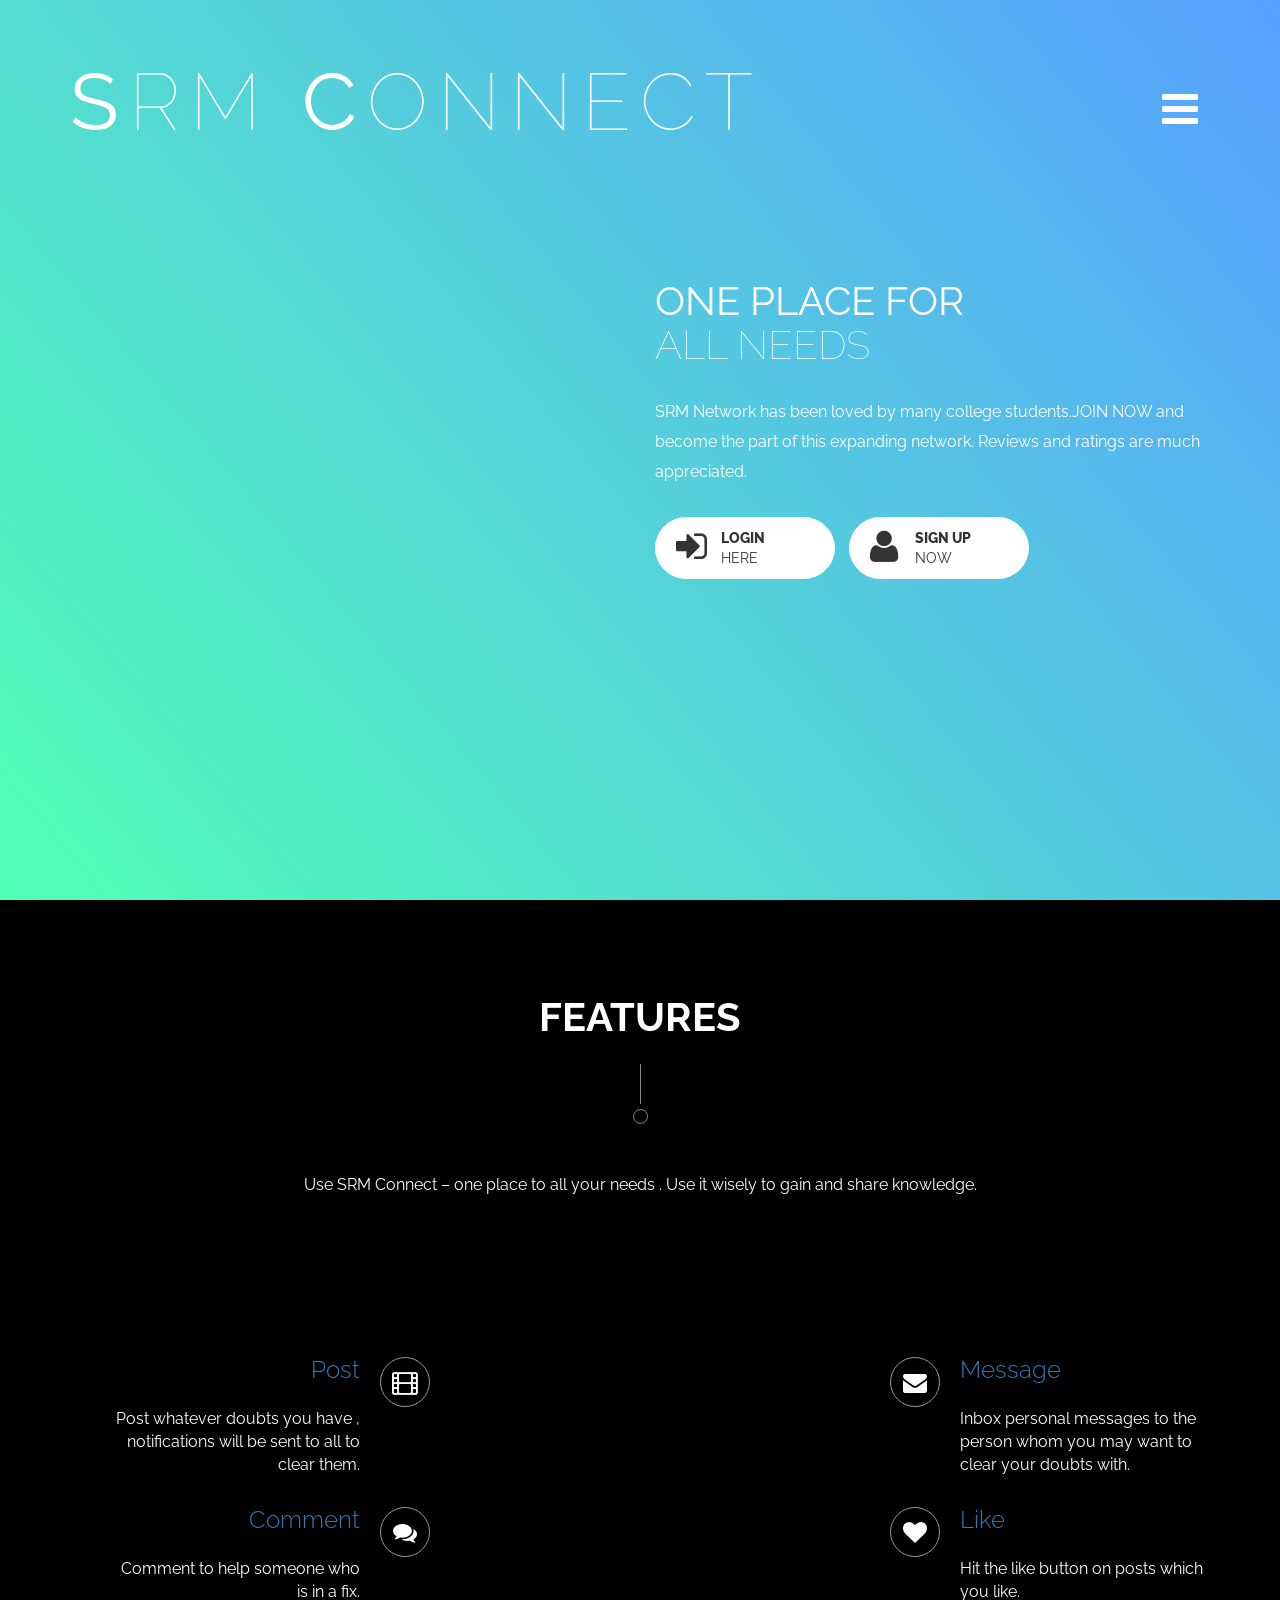
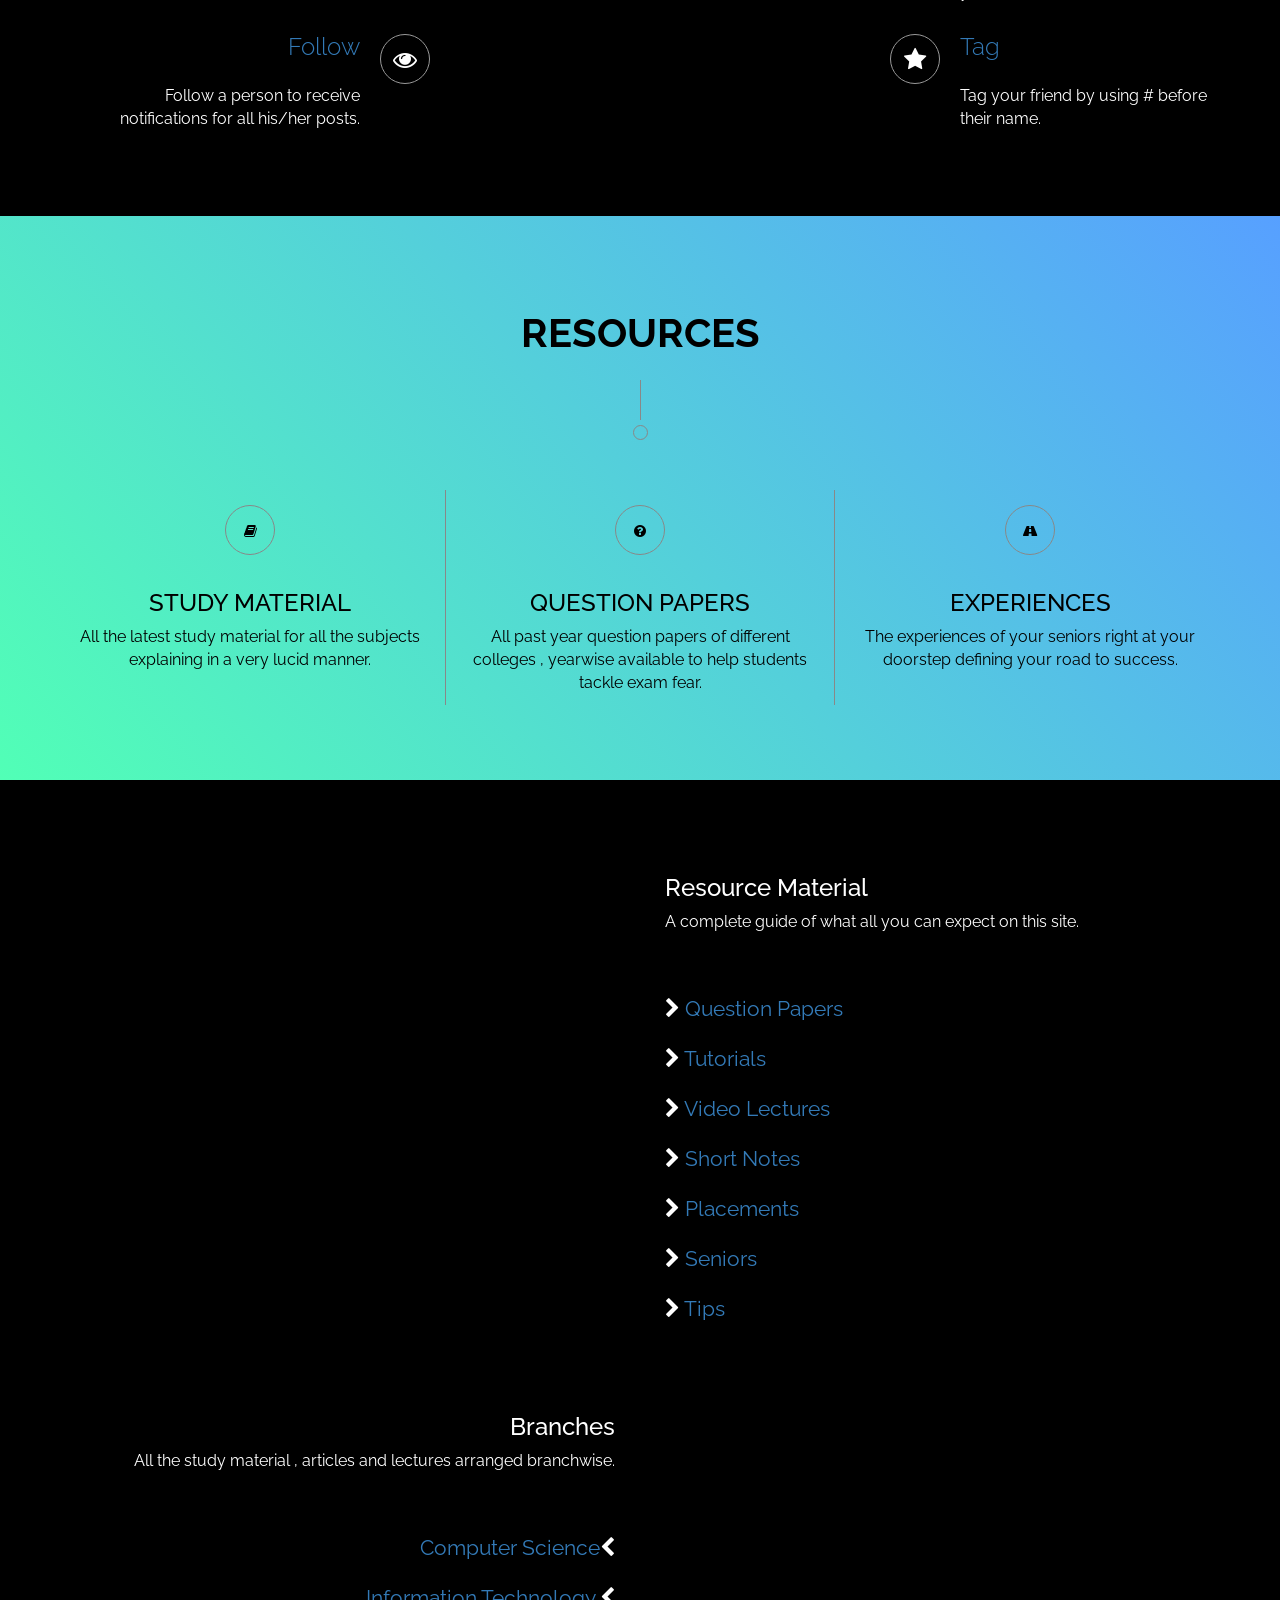
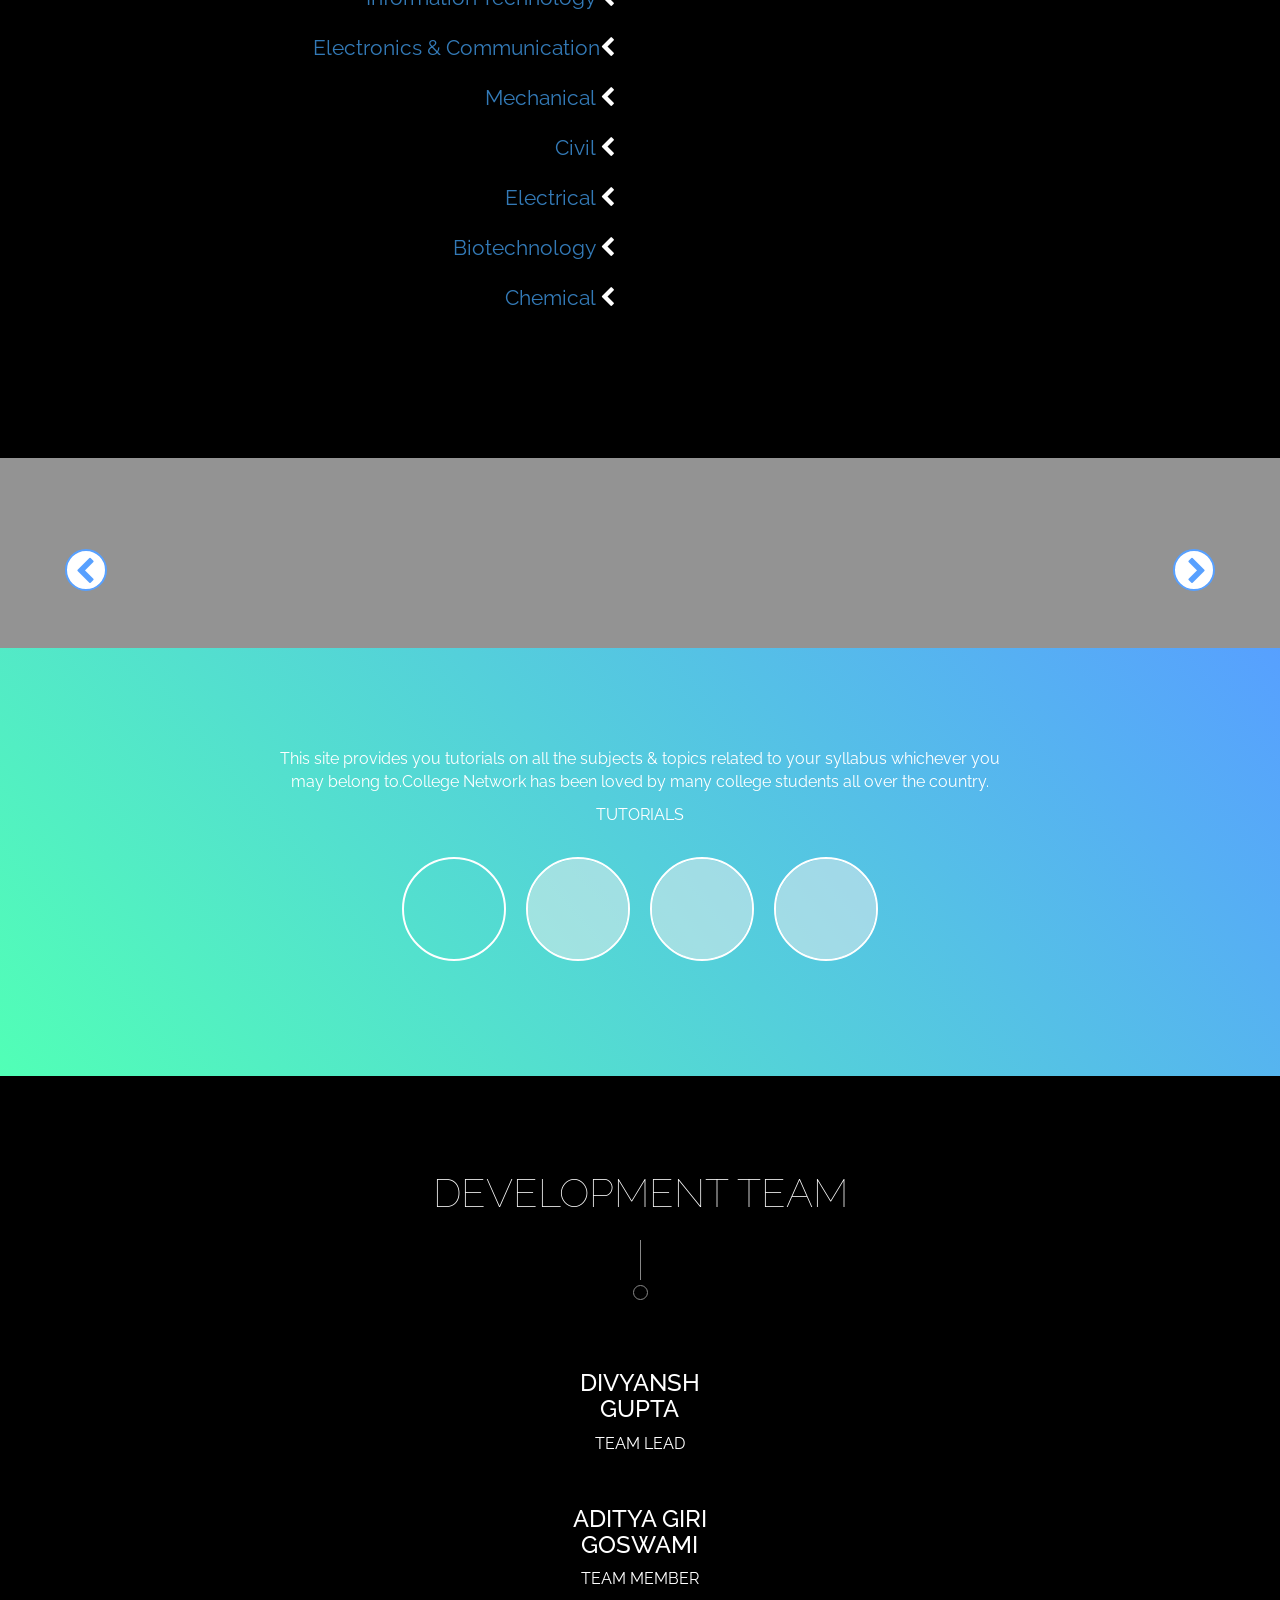
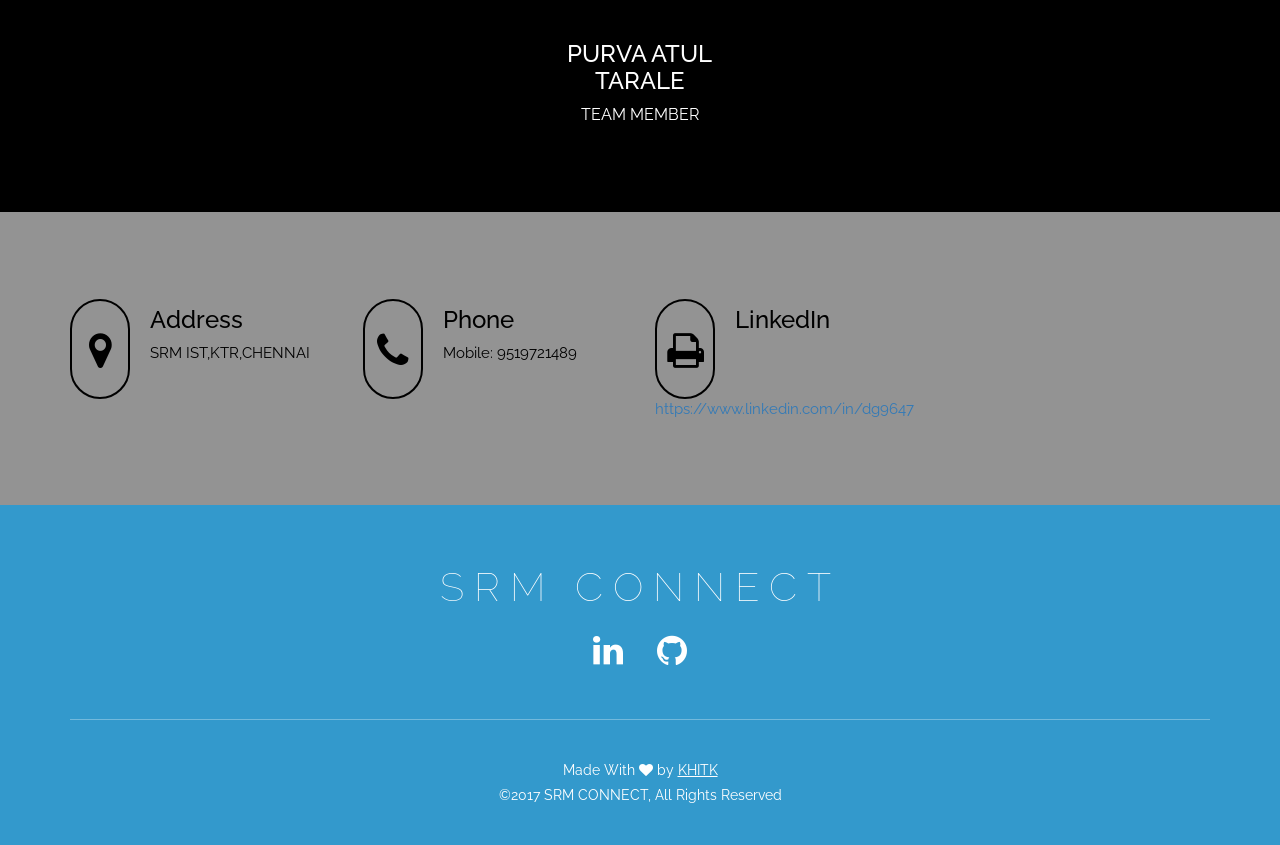
==== index.html @ c4960e52 "Update index.html" ====
<!DOCTYPE html>
<html lang="en">
<head>

    <meta charset="utf-8">
    <meta http-equiv="X-UA-Compatible" content="IE=edge">
    <meta name="viewport" content="width=device-width, initial-scale=1">

    <title>SRM CONNECT</title>

    
    <link rel="stylesheet" href="assets/home/css/bootstrap.min.css">
    <link rel="stylesheet" href="assets/home/css/font-awesome.min.css">
    <link rel="stylesheet" href="assets/home/css/owl.carousel.css">
    <link rel="stylesheet" href="assets/home/css/owl.theme.css">
    <link rel="stylesheet" href="assets/home/css/nivo-lightbox/nivo-lightbox.css">
    <link rel="stylesheet" href="assets/home/css/nivo-lightbox/nivo-lightbox-theme.css">
    <link rel="stylesheet" href="assets/home/css/animate.css">
    <link rel="stylesheet" href="assets/home/css/style.css">


    <script src="assets/home/js/modernizr.custom.js"></script>

</head>

<body>

    <a href="#header" id="back-to-top" class="top"><i class="fa fa-chevron-up"></i></a>
    <!-- HHHHHHHHHHHHHHHHHH        Preloader          HHHHHHHHHHHHHHHH -->
    <!-- <div id="preloader"></div> -->
    <!-- HHHHHHHHHHHHHHHHHH        Header          HHHHHHHHHHHHHHHH -->
    <section id="header" class="header">
        <div class="top-bar">
            <div class="container">
                <div class="navigation" id="navigation-scroll">
                        <div class="row">
                            <div class="col-md-11 col-xs-10">
                                <a href="index.html"><span id="logo"><strong class="strong">S</strong>RM <strong class="strong">C</strong>ONNECT</span></a>
                            </div>
                            <div class="col-md-1 col-xs-2">
                                <p class="nav-button">
                                    <button id="trigger-overlay" type="button">
                                    <i class="fa fa-bars"></i>
                                    </button>
                                </p>
                            </div>
                        </div><!-- /.row -->
                    </div><!-- /.navigation -->
                </div><!--/.container-->
            </div><!--/.top-bar-->

        <div class="container">
            <div class="starting">
                <div class="row">
                    <div class="col-md-6">
                        
                    </div>
                    <div class="col-md-6">
                        <div class="banner-text">
                             <h2 class="animation-box wow bounceIn animated"><strong class="strong">One Place for</strong><br>
                            all needs</h2>
                            <p>
                                 SRM Network has been loved by many college students.JOIN NOW and become the part of this expanding network. Reviews and ratings are much appreciated.
                            </p>
                            <a href="login.html" class="btn btn-download wow animated fadeInLeft">
                            <i class="fa fa-sign-in pull-left"></i>
                            <strong>LOGIN</strong>
                            <br/>HERE </a>
                            <a href="create-account.html" class="btn btn-download wow animated fadeInRight">
                            <i class="fa fa-user pull-left"></i>
                            <strong>SIGN UP</strong>
                            <br/>NOW </a>   
                        </div> <!-- /.banner-text -->
                    </div>
                </div>
            </div>
            <!-- /.starting -->
        </div>
        <!-- /.container -->
    </section>
    <!-- /#header -->

    <!-- HHHHHHHHHHHHHHHHHH        Video          HHHHHHHHHHHHHHHH -->
    <div id="video" class="wrapper">
        <div class="container">
            <h2 class="animation-box wow bounceIn animated">FEATURES</h2>
            <div class="virticle-line"></div>
            <div class="circle"></div>
            <p>
                Use SRM Connect – one place to all your needs . Use it wisely to gain and share knowledge.
            </p>
        </div> <!-- /.container -->
    </div> <!-- /#video -->

    <!-- HHHHHHHHHHHHHHHHHH        Bigfeature         HHHHHHHHHHHHHHHH -->
    <section id="bigfeatures" class="img-block-3col wrapper">

        <div class="container">

            <div class="row">
                <div class="col-sm-4">
                    <ul class="item-list-right item-list-big">
                        <li class="wow fadeInLeft animated"> <i class="fa fa-film"></i> 
                            <h3><a href="login.html">Post</a></h3>
                            <p>Post whatever doubts you have , notifications will be sent to all to clear them.</p>
                        </li>
                        <li class="wow fadeInLeft animated"> <i class="fa fa-comments"></i> 
                            <h3><a href="login.html">Comment</a></h3>
                            <p>Comment to help someone who is in a fix.</p>
                        </li>
                        <li class="wow fadeInLeft animated"> <i class="fa fa-eye"></i> 
                            <h3><a href="login.html">Follow</a></h3>
                            <p>Follow a person to receive notifications for all his/her posts.</p>
                        </li>
                    </ul>
                </div>
                <div class="col-sm-4 col-sm-push-4">
                    <ul class="item-list-left item-list-big">
                        <li class="wow fadeInRight animated"> <i class="fa fa-envelope"></i>
                            <h3><a href="login.html">Message</a></h3>
                            <p>Inbox personal messages to the person whom you may want to clear your doubts with.</p>
                        </li>
                        <li class="wow fadeInRight animated"> <i class="fa fa-heart"></i>
                            <h3><a href="login.html">Like</a></h3>
                            <p>Hit the like button on posts which you like. </p>
                        </li>
                        <li class="wow fadeInRight animated"> <i class="fa fa-star"></i>
                            <h3><a href="login.html">Tag</a></h3>
                            <p>Tag your friend by using # before their name.</p>
                        </li>
                    </ul>
                </div>
                <div class="col-sm-4 col-sm-pull-4 text-center">
                    <div class="animation-box wow bounceIn animated">
                        
                    </div>
                </div>
            </div>
        </div> <!-- /.container -->
    </section> <!-- /#bigfeatures -->

    <!-- HHHHHHHHHHHHHHHHHH        Resources        HHHHHHHHHHHHHHHH -->
    <div id="speciality" class="wrapper">
        <div class="container">
            <h2 class="animation-box wow bounceIn animated">RESOURCES</h2>
            <div class="virticle-line"></div>
            <div class="circle"></div>
            <div class="row">
                <div class="col-sm-4 wow animated fadeInLeft">
                    <div class="special-icon">
                        <i class="fa fa-book"></i>
                    </div>
                    <h3>Study Material</h3>
                    <p>
						All the latest study material for all the subjects explaining in a very lucid manner.
                    </p>
                </div>
                <div class="col-sm-4 animation-box wow bounceIn animated">
                    <div class="special-icon">
                        <i class="fa fa-question-circle"></i>
                    </div>
                    <h3>Question Papers</h3>
                    <p>
                        All past year question papers of different colleges , yearwise available to help students tackle exam fear.
                    </p>
                </div>
                <div class="col-sm-4 wow animated fadeInRight">
                    <div class="special-icon">
                        <i class="fa fa-road"></i>
                    </div>
                    <h3>Experiences</h3>
                    <p>
                        The experiences of your seniors right at your doorstep defining your road to success.
                    </p>
                </div>
            </div> <!-- /.row -->
        </div> <!-- /.container -->
    </div> <!-- /#speciality -->


    <!-- HHHHHHHHHHHHHHHHHH        Features         HHHHHHHHHHHHHHHH -->
    <section id="features" class="wrapper features">
        <div class="container">
            <div class="row">
                <div class="col-md-6 col-sm-6 wow animated fadeInLeft">
                </div>
                <div class="col-md-6 col-sm-6 wow animated fadeInRight">
                    <div class="features-list">
                        <h3>Resource Material</h3>
                        <p>
                            A complete guide of what all you can expect on this site.
                        </p>
                        <ul class="right">
                            <li class="li"><i class="fa fa-chevron-right"></i><a href="/cms/" > Question Papers</a></li>
                            <li class="li"><i class="fa fa-chevron-right"></i> <a href="/cms/"> Tutorials </a></li>
                            <li class="li"><i class="fa fa-chevron-right"></i> <a href="/cms/"> Video Lectures</a></li>
                            <li class="li"><i class="fa fa-chevron-right"></i><a href="/cms/" > Short Notes</a></li>
                            <li class="li"><i class="fa fa-chevron-right"></i><a href="/cms/" > Placements</a></li>
                            <li class="li"><i class="fa fa-chevron-right"></i><a href="/cms/" > Seniors</a></li>
                            <li class="li"><i class="fa fa-chevron-right"></i><a href="/cms/" > Tips</a></li>
                        </ul>
                    </div> <!-- .features-list -->
                </div>
            </div> <!-- /.row -->
            <div class="row">
                <div class="col-md-6 col-sm-6 wow animated fadeInLeft">
                    <div class="features-list-left">
                        <h3>Branches</h3>
                        <p>
                           All the study material , articles and lectures arranged branchwise.
                        </p>
                        <ul class="left">
                            <li class="li"><a href="/cms/branches.html">Computer Science</a><i class="fa fa-chevron-left"></i></li>
							<li class="li"><a href="/cms/branches.html">Information Technology </a><i class="fa fa-chevron-left"></i></li>
                            <li class="li"><a href="/cms/branches.html">Electronics & Communication</a><i class="fa fa-chevron-left"></i></li>
                            <li class="li"><a href="/cms/branches.html">Mechanical</a> <i class="fa fa-chevron-left"></i></li>
                            <li class="li"><a href="/cms/branches.html">Civil </a><i class="fa fa-chevron-left"></i></li>
                            <li class="li"><a href="/cms/branches.html">Electrical</a> <i class="fa fa-chevron-left"></i></li>
                            <li class="li"><a href="/cms/branches.html">Biotechnology </a><i class="fa fa-chevron-left"></i></li>
                            <li class="li"><a href="/cms/branches.html">Chemical </a><i class="fa fa-chevron-left"></i></li>
                            
                        </ul>
                    </div> <!-- .features-list -->
                </div>
                <div class="col-md-6 col-sm-6 wow animated fadeInRight">
                    
                </div>
            </div> <!-- /.row -->
        </div> <!-- /.container -->
    </section> <!-- /#features -->


    <!-- HHHHHHHHHHHHHHHHHH      Screenshots    HHHHHHHHHHHHHHHH -->

    <section id="gallery" class="wrapper">
        <div class="container">
            <h2 class="animation-box wow bounceIn animated">SCREENSHOTS</h2>
            <div class="virticle-line"></div>
            <div class="circle"></div>
            <div class="row">
                <div class="col-xs-12">
                    <div id="screenshots" class="owl-carousel owl-theme">
                      <a href="assets/home/img/1.jpg" class="item wow flipInY animated animated" data-lightbox-gallery="screenshots">
                        <img src="assets/home/img/1.jpg" class="img_res wow animated zoomIn" alt="">
                      </a>
                      <a href="assets/home/img/2.jpg" class="item wow flipInY animated animated" data-lightbox-gallery="screenshots">
                        <img src="assets/home/img/2.jpg" class="img_res wow animated zoomIn" alt="">
                      </a>
                      <a href="assets/home/img/3.jpg" class="item wow flipInY animated animated" data-lightbox-gallery="screenshots">
                        <img src="assets/home/img/3.jpg" class="img_res wow animated zoomIn" alt="">
                      </a>
                      <a href="assets/home/img/4.jpg" class="item wow flipInY animated animated" data-lightbox-gallery="screenshots">
                        <img src="assets/home/img/4.jpg" class="img_res wow animated zoomIn" alt="">
                      </a>
                      <a href="assets/home/img/5.jpg" class="item wow flipInY animated animated" data-lightbox-gallery="screenshots">
                        <img src="assets/home/img/5.jpg" class="img_res wow animated zoomIn" alt="">
                      </a>
                      <a href="assets/home/img/6.jpg" class="item wow flipInY animated animated" data-lightbox-gallery="screenshots">
                        <img src="assets/home/img/6.jpg" class="img_res wow animated zoomIn" alt="">
                      </a>
                      <a href="assets/home/img/7.jpg" class="item wow flipInY animated animated" data-lightbox-gallery="screenshots">
                        <img src="assets/home/img/7.jpg" class="img_res wow animated zoomIn" alt="">
                      </a>
                      <a href="assets/home/img/8.jpg" class="item wow flipInY animated animated" data-lightbox-gallery="screenshots">
                        <img src="assets/home/img/8.jpg" class="img_res wow animated zoomIn" alt="">
                      </a>
					  <a href="assets/home/img/9.jpg" class="item wow flipInY animated animated" data-lightbox-gallery="screenshots">
                        <img src="assets/home/img/9.jpg" class="img_res wow animated zoomIn" alt="">
                      </a> 					  
                    </div>
                     <div class="customNavigation row">
                      <a class="btn prev gallery-nav wow animated bounceInLeft"><i class="fa fa-chevron-left"></i></a> 
                      <a class="btn next gallery-nav wow animated bounceInRight"><i class="fa fa-chevron-right"></i></a>
                    </div>
                </div>
            </div>
        </div>
    </section>


    <!-- HHHHHHHHHHHHHHHHHHHH    Testimonial    HHHHHHHHHHHHHHHHHHHHHH -->
     <section id="testimonial" class="wrapper">
            <div class="container">
                <div class="row main_content">
                    <div class="col-md-8 col-md-offset-2">
                        <div id="client-speech" class="owl-carousel owl-theme">
                            <div class="item wow animated bounceInUp animated">
                                <!-- <img class="img-circle img-responsive center-block test-img" src="assets/home/img/test1.png" alt="text"> -->
                                <p class="client-comment text-center">
                                   This site provides you tutorials on all the subjects & topics related to your syllabus whichever you may belong to.College Network has been loved by many college students all over the country.
                                </p>
                                <div class="row text-center">
                                    <p class="client-name text-center">TUTORIALS</p>
                                </div>
                            </div>
                            <div class="item wow animated bounceInUp animated">
                                <!-- <img class="img-circle img-responsive center-block test-img" src="assets/home/img/test2.png" alt="text"> -->
                                <p class="client-comment text-center">
                                  This site provides you video lectures on all the subjects & topics related to your syllabus whichever you may belong to.SRM Connect has been loved by many college students.
                                </p>
                                <div class="row text-center">
                                    <p class="client-name text-center">VIDEOS</p>
                                </div>
                            </div>
                            <div class="item wow animated bounceInUp animated">
                                <!-- <img class="img-circle img-responsive center-block test-img" src="assets/home/img/test3.png" alt="text"> -->
                                <p class="client-comment text-center">
                                   This site provides you articles on all the subjects & topics related to your syllabus whichever you may belong to.SRM Connect has been loved by many college students.
                                </p>
                                <div class="row text-center">
                                    <p class="client-name text-center">ARTICLES</p>
                                </div>
                            </div>
							<div class="item wow animated bounceInUp animated">
                                <!-- <img class="img-circle img-responsive center-block test-img" src="assets/home/img/test4.png" alt="text"> -->
                                <p class="client-comment text-center">
                                   This site acts as a social networking site for students helping them to connect together  and form a belongingness among themselves.
                                </p>
                                <div class="row text-center">
                                    <p class="client-name text-center">Networking</p>
                                </div>
                            </div>
                        </div>
                    </div>
                </div>
            </div>  
        </section>  <!-- clients -->

    <!-- HHHHHHHHHHHHHHHHHH      Development Team      HHHHHHHHHHHHHHHH -->

    <div id="team" class="wrapper">
        <div class="container-fluid">
            <h2 class="animation-box wow bounceIn animated">DEVELOPMENT TEAM</h2>
            <div class="virticle-line"></div>
            <div class="circle"></div>
            <div class="row">
                <div class="col-md-2 col-sm-4 col-md-offset-3 wow animated fadeInLeft">
                   
                </div>
				<div class="col-md-2 col-sm-4 animation-box wow bounceIn animated">
					 
                    <h3>DIVYANSH GUPTA</h3>
                    <p>TEAM LEAD</p> <br>
		    <h3>ADITYA GIRI GOSWAMI</h3>
                    <p>TEAM MEMBER</p> <br>
		    <h3>PURVA ATUL TARALE</h3>
                    <p>TEAM MEMBER</p>
                                    </div>
				<div class="col-md-2 col-sm-4 wow animated fadeInRight">
                </div>
				
            </div> <!-- /.row -->
        </div> <!-- /.container -->
    </div> <!-- /#team -->

    
    <!-- HHHHHHHHHHHHHHHHHH        Contact Us          HHHHHHHHHHHHHHHH -->
    <section id="contact" class="wrapper">
        <div  class="container">
            <div class="row">
                <div class="col-md-3 contact-item col-sm-6 col-xs-12 wow animated fadeInLeft">
                    <i class="fa fa-map-marker"></i>
                    <h3>Address</h3>
                    <p class="contact">
                        SRM IST,KTR,CHENNAI<br>
                    </p>
                </div>
                <div class="col-md-3 contact-item col-sm-6 col-xs-12 wow animated fadeInLeft">
                    <i class="fa fa-phone"></i>
                    <h3>Phone</h3>
                    <p class="contact">
                        Mobile: 9519721489 <br>                       
                    </p>
                </div>
                <div class="col-md-3 contact-item col-sm-6 col-xs-12 wow animated fadeInRight">
                    <i class="fa fa-print"></i>
                    <h3>LinkedIn</h3>
                    <p class="contact">
                        <a href="https://www.linkedin.com/in/dg9647">https://www.linkedin.com/in/dg9647</a> <br>
                    </p>
                </div>
            </div> <!-- /.row -->
        </div> <!-- /.container -->
    </section> <!-- /#contact -->

    <!-- HHHHHHHHHHHHHHHHHH        Footer          HHHHHHHHHHHHHHHH -->

    <section id="footer" class="wrapper">
        <div class="container text-center">
            <div class="footer-logo">
                <h1 class="text-center animation-box wow bounceIn animated">SRM CONNECT</h1>
            </div>
            <ul class="social-icons text-center">
                <li class="wow animated fadeInLeft linkedin"><a href="https://www.linkedin.com/in/dg9647"><i class="fa fa-linkedin"></i></a></li>
                <li class="wow animated fadeInLeft github"><a href="https://github.com/dg9647"><i class="fa fa-github"></i></a>
            </ul>

            <div class="copyright">
                <div class="credits">
                    Made With <i class="fa fa-heart"></i> by <a href="http://localhost/social" target="_blank">KHITK</a>
                </div>
                <div>©2017 SRM CONNECT, All Rights Reserved</div>
            </div>
        </div><!-- container -->
    </section>




    
    


    <!-- HHHHHHHHHHHHHHHHHH        Open/Close          HHHHHHHHHHHHHHHH -->
    <div class="overlay overlay-hugeinc">
        <button type="button" class="overlay-close">Close</button>
        <nav>
        <ul>
            <li class="hideit"><a href="#header">Home</a></li>
            <li class="hideit"><a href="#bigfeatures">College N\W</a></li>
            <li class="hideit"><a href="#speciality">Resources</a></li>
            <li class="hideit"><a href="#gallery">Branches</a></li>
            <li class="hideit"><a href="#testimonial">Content</a></li>
            <li class="hideit"><a href="#team">Team</a></li>
            <li class="hideit"><a href="#contact">Contact Us</a></li>
        </ul>
        </nav>
    </div>
    <script src="assets/home/js/jquery-1.11.2.min.js"></script>
    <script src="assets/home/js/wow.min.js"></script>
    <script src="assets/home/js/owl-carousel.js"></script>
    <script src="assets/home/js/nivo-lightbox.min.js"></script>
    <script src="assets/home/js/smoothscroll.js"></script>
    <!--<script src="assets/home/js/jquery.ajaxchimp.min.js"></script>-->
    <script src="assets/home/js/bootstrap.min.js"></script>
    <script src="assets/home/js/classie.js"></script>
    <script src="assets/home/js/script.js"></script>
    <script>
        new WOW().init();
    </script>
    <script>
        $(document).ready(function(){
            $(".hideit").click(function(){
                $(".overlay").hide();
            });
            $("#trigger-overlay").click(function(){
                $(".overlay").show();
            });
        });
    </script>
    <script>
        $(document).ready(function(){

          var kawa = $('.top-bar');
          var back = $('#back-to-top');
          function scroll() {
             if ($(window).scrollTop() > 700) {
                kawa.addClass('fixed');
                back.addClass('show-top');

             } else {
                kawa.removeClass('fixed');
                back.removeClass('show-top');
             }
          }

          document.onscroll = scroll;
        });
    </script>
    <!--HHHHHHHHHHHH        Smooth Scrooling     HHHHHHHHHHHHHHHH-->
    <script>
        $(function() {
          $('a[href*=#]:not([href=#])').click(function() {
            if (location.pathname.replace(/^\//,'') == this.pathname.replace(/^\//,'') && location.hostname == this.hostname) {
              var target = $(this.hash);
              target = target.length ? target : $('[name=' + this.hash.slice(1) +']');
              if (target.length) {
                $('html,body').animate({
                  scrollTop: target.offset().top
                }, 1000);
                return false;
              }
            }
          });
        });
    </script>
</body>
</html>
---- assets/home/css/style.css ----
/*HHHHHHHHHHHHHHHHHHHHHHHHHHHHHHHHHHHHHHH
HH				Imports
HHHHHHHHHHHHHHHHHHHHHHHHHHHHHHHHHHHHHHH*/
@import url(http://fonts.googleapis.com/css?family=Raleway:400,100,300,500,700);


/*HHHHHHHHHHHHHHHHHHHHHHHHHHHHHHHHHHHHHHH
HH				Global
HHHHHHHHHHHHHHHHHHHHHHHHHHHHHHHHHHHHHHH*/

body{
	font-family: Raleway;
    position: relative;
	background: #000000;
	color: #ffffff;
}
.top{
    display: none;
    background: rgb(81, 255, 182);
    color: #fff;
    padding: 5px 10px;
    font-size: 22px;
    position: fixed;
    bottom: 45px;
    right: 35px;
}
.show-top{
    display: block;
    z-index: 99;
    transition: 2s;
}
.top:hover{
    background: rgb(87, 160, 255);
}
h1{
	font-weight: 100;
	font-size: 40px;
	text-transform: uppercase;
	color: #fff;
	letter-spacing: 10px;
}
 h2{
	font-weight: 100;
	font-size: 40px;
	text-transform: uppercase;
	color: #fff;
}
ul{
    list-style: none;
}
#trigger-overlay:hover, a:focus, a:hover {
	color: inherit;
	text-decoration: none;
    transition: .8s;
}
p{
	font-size: 16px;
}
.wrapper{
	padding: 75px 0px;
}

.virticle-line{
    height: 40px;
    width: 1px;
    background: #888;
    margin: 15px auto 5px;
}
.circle{
    height: 15px;
    width: 15px;
    border: 1px solid #888;
    border-radius: 100%;
    margin: 0px auto 50px;
}
/*HHHHHHHHHHHHHHHHHHHHHHHHHHHHHHHH
HH 		Overlay style
HHHHHHHHHHHHHHHHHHHHHHHHHHHHHHHH*/
.overlay {
	position: fixed;
	width: 100%;
	height: 100%;
	top: 0;
	left: 0;
    z-index: 9999;
	background: linear-gradient(50deg, rgb(81, 255, 182), rgb(87, 160, 255));
}
.overlay .overlay-close {
    width: 50px;
    height: 50px;
    position: absolute;
    right: 110px;
    top: 85px;
	overflow: hidden;
	border: none;
	background: url(../img/cross.png) no-repeat center center;
	text-indent: 200%;
	color: transparent;
	outline: none;
	z-index: 100;
}
.overlay nav {
	text-align: center;
	position: relative;
	top: 50%;
	height: 60%;
	font-size: 54px;
	-webkit-transform: translateY(-50%);
	transform: translateY(-50%);
}
.overlay ul {
	list-style: none;
	padding: 0;
	margin: 0 auto;
	display: inline-block;
	height: 100%;
	position: relative;
}
.overlay ul li {
	display: block;
	height: 20%;
	height: calc(100% / 5);
	min-height: 54px;
}
.overlay ul li a {
	font-weight: 300;
	display: block;
	color: #fff;
	-webkit-transition: color 0.2s;
	transition: color 0.2s;
}
.overlay ul li a:hover,
.overlay ul li a:focus {
	color: #e3fcb1;
}
.overlay-hugeinc {
	opacity: 0;
	visibility: hidden;
	-webkit-transition: opacity 0.5s, visibility 0s 0.5s;
	transition: opacity 0.5s, visibility 0s 0.5s;
}
.overlay-hugeinc.open {
	opacity: 1;
	visibility: visible;
	-webkit-transition: opacity 0.5s;
	transition: opacity 0.5s;
}
.overlay-hugeinc nav {
	-webkit-perspective: 1200px;
	perspective: 1200px;
}
.overlay-hugeinc nav ul {
	opacity: 0.4;
	-webkit-transform: translateY(-25%) rotateX(35deg);
	transform: translateY(-25%) rotateX(35deg);
	-webkit-transition: -webkit-transform 0.5s, opacity 0.5s;
	transition: transform 0.5s, opacity 0.5s;
}
.overlay-hugeinc.open nav ul {
	opacity: 1;
	-webkit-transform: rotateX(0deg);
	transform: rotateX(0deg);
}
.overlay-hugeinc.close nav ul {
	-webkit-transform: translateY(25%) rotateX(-35deg);
	transform: translateY(25%) rotateX(-35deg);
}

/*HHHHHHHHHHHHHHHHHHHHHHHHHHHHHHHHHHHHHHH
HH              Preloader
HHHHHHHHHHHHHHHHHHHHHHHHHHHHHHHHHHHHHHH*/
#preloader {
    position:fixed;
    left:0;
    top:0;
    z-index:99999999999;
    width:100%;
    height:100%;
    overflow:visible;
    background: #fff url('../img/Intersection.gif') no-repeat center center;
    background-size: 100px 100px;
    }

/*HHHHHHHHHHHHHHHHHHHHHHHHHHHHHHHHHHHHHHH
HH				Header
HHHHHHHHHHHHHHHHHHHHHHHHHHHHHHHHHHHHHHH*/
.header{
	height: 100vh;
	background: linear-gradient(50deg, rgb(81, 255, 182), rgb(87, 160, 255));
    padding: 45px 0px;
}
#logo {
	font-size: 80px;
	letter-spacing: 10px;
	font-weight: 100;
	color: white;
	display: inline-block;
	padding: 0px;
    float: left;
}
a#logo:hover{
	text-decoration: none;
}
.strong{
	font-weight: 400;
}
.header img{
	width: 100%;
}
.top-bar{
    width: 100%;
}
.fixed {
    position: fixed;
    background: rgb(87, 160, 255);
    top: 0;
    z-index: 99;
    transition: 1s;
}
.fixed #logo{
    font-size: 60px;
}
.fixed .nav-button{
    margin: 15px 0px;
}
.nav-button{
	max-width: 600px;
	margin: 35px 0px;
}
.nav-button button{
	border: none;
	outline: none;
	display: inline-block;
	color: #fff;
	border-radius: 0px;
	cursor: pointer;
	background-color: transparent;
	float: right;
	font-size: 42px;
	/*border: 1px solid white;*/
	padding: 0px 12px;
}
.nav-button button:hover{
	color: rgb(87, 160, 255);
	background-color: white;
}
.navbar-white {
      background-color: #fff !important;
      transition: background 0.5s ease-out;
      box-shadow: 0px 0px 10px #39c;
}
.starting img{
	margin-top: 110px;
}
.banner-text{
    margin-top: 100px;
}
.starting p{
	padding: 20px 0px;
	color: #fff;
	line-height: 30px;
}
.btn.btn-download {
    padding: 10px;
    background: white;
    border-radius: 50px;
    width: 180px;
    text-align: left;
    color: #333333;
    border: 1px solid white;
    margin-right: 10px;
}
.btn.btn-download:hover{
    color: #fff;
    background-color: transparent;
}

.btn.btn-download i {
    width: 20px;
    font-size: 36px;
    margin-left: 10px;
    margin-right: 25px;
}

.btn.btn-download strong {
    font-weight: 800;
}
/*HHHHHHHHHHHHHHHHHHHHHHHHHHHHHHHHHHHHHHH
HH              Video
HHHHHHHHHHHHHHHHHHHHHHHHHHHHHHHHHHHHHHH*/
#video{
    background: #000000;
	text-align: center;
    color: #ffffff;
}
#video h2{
	color: #ffffff;
	font-weight: bold;
}
#video p{
    margin-top: 40px;
}
.video{
    margin: 0 auto;
}
/*HHHHHHHHHHHHHHHHHHHHHHHHHHHHHHHHHHHHHHH
HH              Bigfeature
HHHHHHHHHHHHHHHHHHHHHHHHHHHHHHHHHHHHHHH*/
#bigfeatures li i{
    background: #000000;
	color: #ffffff;
    font-size: 24px;
    text-align: center;
    height: 50px;
    width: 50px;
    border: 1px solid #999;
    border-radius: 100%;
    padding-top: 12px;
}
.item-list-right li {
	background: #000000;
	color: #ffffff;
    padding:0 70px 20px 0;
    position:relative;
    text-align:right;
}
.item-list-right li i {
    background: #000000;
	color: #ffffff;
	font-size:32px;
    position:absolute;
    right:0;
    top:0;
}
.item-list-left li {
    background: #000000;
	color: #ffffff;
	padding:0 0px 20px 60px;
    position:relative;
    text-align:left;
}
.item-list-left li i {
    background: #000000;
	color: #ffffff;
	font-size:32px;
    position:absolute;
    left:0;
    top:0;
}
.item-list-right h3,.item-list-left h3 {
    background: #000000;
	color: #ffffff;
	margin:0 0 25px 0;
    font-weight:300;
}
.item-list-left.item-list-big li {
    background: #000000;
	color: #ffffff;
	padding:0 0px 20px 70px;
}
.item-list-big li i {
    background: #000000;
	color: #ffffff;
	font-size:48px;
}
.item-list-right li:last-child,.item-list-left li:last-child {
    background: #000000;
	color: #ffffff;
	padding-bottom:0;
}
#bigfeatures .screen {
    background: #000000;
	color: #ffffff;
	width: 400px;
    max-width:110%;
    height:auto;
}
#bigfeatures i {
    color:#41A1E1;
}
@media (max-width:1200px) and (min-width:767px) {
    #bigfeatures i {
        background: #000000;
		color: #ffffff;
		display:none;
    }
    .item-list-right.item-list-big li,.item-list-left.item-list-big li {
        background: #000000;
		color: #ffffff;
		padding:0 0px 40px 0px;
    }
}
@media (max-width:992px) and (min-width:767px) {
    .item-list-right.item-list-big li,.item-list-left.item-list-big li {
		background: #000000;
		color: #ffffff;
        font-size:14px;
    }
    .item-list-right h3,.item-list-left h3 {
		background: #000000;
		color: #ffffff;
        font-size:22px;
    }
    .item-list-right li:last-child,.item-list-left li:last-child {
		background: #000000;
		color: #ffffff;
        padding-bottom:0;
    }
}
@media all and (max-width:767px) {
    .item-list-right li i {
		background: #000000;
		color: #ffffff;
        right:auto;
        left:0;
    }
    .item-list-left li:last-child {
		background: #000000;
		color: #ffffff;
        margin-bottom:60px;
    }
}
.animation-box {
    display:inline-block;
    position:relative;
}
@-webkit-keyframes highlight-left {
    0% {
        opacity:0;
        top:100%;
        -webkit-transform:scale(0);
    }
    70% {
        opacity:1;
        -webkit-transform:scale(1);
    }
    100% {
        opacity:0;
        top:0;
        -webkit-transform:scale(0);
    }
}
@keyframes highlight-left {
    0% {
        opacity:0;
        top:100%;
        transform:scale(0);
    }
    70% {
        opacity:1;
        transform:scale(1);
    }
    100% {
        opacity:0;
        top:0;
        transform:scale(0);
    }
}
.highlight-left {
    position:absolute;
    animation:highlight-left 2s ease-in 0s infinite;
    -webkit-animation:highlight-left 2s ease-in 0s infinite;
    left:-5px;
    margin-top:-100px;
}
@-webkit-keyframes highlight-right {
    0% {
        opacity:0;
        top:0;
        -webkit-transform:scale(0)
    }
    70% {
        opacity:1;
        -webkit-transform:scale(1)
    }
    100% {
        opacity:0;
        top:100%;
        -webkit-transform:scale(0)
    }
}
@keyframes highlight-right {
    0% {
        opacity:0;
        top:0;
        transform:scale(0)
    }
    70% {
        opacity:1;
        transform:scale(1)
    }
    100% {
        opacity:0;
        top:100%;
        transform:scale(0)
    }
}
.highlight-right {
    position:absolute;
    animation:highlight-right 2s ease-in 0s infinite;
    -webkit-animation:highlight-right 2s ease-in 0s infinite;
    right:-5px;
    margin-top: -100px;
}

/*HHHHHHHHHHHHHHHHHHHHHHHHHHHHHHHHHHHHHHHHHHHHHHHH
HH              Speciality
HHHHHHHHHHHHHHHHHHHHHHHHHHHHHHHHHHHHHHHHHHHHHHHH*/
#speciality{
    background: linear-gradient(50deg, rgb(81, 255, 182), rgb(87, 160, 255));
	color: #000;
    text-align: center;
}
#speciality h2{
	color: #000;
	font-weight: bold;
}
#speciality h3{
    text-transform: uppercase;
}
.special-icon{
    color: #000;
    border: 1px solid #888;
    border-radius: 100%;
    width: 50px;
    height: 50px;
    padding-top: 15px;
    display: inline-block;
    margin: 15px 0px;
}
#speciality .container .row .col-sm-4:nth-child(2){
    border-right: 1px solid #888;
    border-left: 1px solid #888;

}
/*HHHHHHHHHHHHHHHHHHHHHHHHHHHHHHHHHHHHHHHHHHHHHHHH
HH              Features
HHHHHHHHHHHHHHHHHHHHHHHHHHHHHHHHHHHHHHHHHHHHHHHH*/
.features-list{
	background: #000000;
	color: #ffffff;
    margin: 20px 10px;
	font-size: 150%;
	
}
.features-list-left{
	background: #000000;
	color: #ffffff;
    text-align: right;
    margin: 20px 10px;
	font-size: 150%;
}
.features-list ul.right li{
	background: #000000;
	color: #ffffff;
    padding: 10px 0px;
}
.features-list-left ul.left li{
	background: #000000;
	color: #ffffff;
    padding: 10px 0px;
    text-align: right;
}
.features-list ul.right{
	background: #000000;
	color: #ffffff;
    padding: 40px;
    margin-left: -40px;
}
.features-list-left ul.left{
	background: #000000;
	color: #ffffff;
    padding: 40px;
    margin-right: -40px;
}
.left-img{
	background: #000000;
	color: #ffffff;
    margin-right: -15px;
}
.right-img{
	background: #000000;
	color: #ffffff;
    margin-left: -15px;
}
/*HHHHHHHHHHHHHHHHHHHHHHHHHHHHHHHHHHHHHHHHHHHHHHHH
HH              Screenshots
HHHHHHHHHHHHHHHHHHHHHHHHHHHHHHHHHHHHHHHHHHHHHHHH*/
#gallery{
    background: #939393;
}
#gallery h2{
    display: none;
}
#gallery {
    position: relative;
}
#gallery .virticle-line, #gallery .circle{
    display: none;
}
#screenshots .item {
    padding:0px 0px;
    margin:10px;
    color:#FFF;
    -webkit-border-radius:3px;
    -moz-border-radius:3px;
    border-radius:3px;
    text-align:center;
    display:block;
}
.img_res{
    max-width: 200px;
}
.customNavigation {
    text-align:center;
}

.customNavigation a {
    -webkit-user-select:none;
    -khtml-user-select:none;
    -moz-user-select:none;
    -ms-user-select:none;
    user-select:none;
    -webkit-tap-highlight-color:rgba(0,0,0,0);
}
.gallery-nav {
    width: 42px;
    height: 42px;
    background: #fff;
    font-size: 28px;
    line-height: 0;
    border: 2px solid;
    border-radius: 100%;
    color: rgb(87, 160, 255);
    padding: 6px 9px;
}
.gallery-nav:hover,.gallery-nav:focus,.gallery-nav:active {
    color:#fff;
    background: rgb(87, 160, 255);
    border-color: rgb(87, 160, 255);
}
.customNavigation{
    top: 40%;
    position: absolute;
    display: block;
    width: 100%;
}
a.prev{
	float: left;
    margin-left: 10px;
    padding-left: 6px;
}
a.next{
	float: right;
    margin-right: 10px;
    padding-left: 12px;
}


/*HHHHHHHHHHHHHHHHHHHHHHHHHHHHHHHHHHHHHHHHHHHHHHHH
HH              Development Team
HHHHHHHHHHHHHHHHHHHHHHHHHHHHHHHHHHHHHHHHHHHHHHHH*/
#team{
    text-align: center;
    background: #000000;
	color: #ffffff;
}
#team h2{
    background: #000000;
	color: #ffffff;
}
#team img{
    width: 200px;
    margin-bottom: 20px;
    position: relative;
    display: block;
    margin: 0px auto;
}
.img-hover{
    display: none;
    width: 200px;
    height: 213px;
    position: absolute;
    margin: 0px auto;
}
#team .icon-m{
    position: absolute;
    width: 30px;
    right: 0px;
    bottom: 0px;
}
#team .icon-p{
    position: absolute;
    width: 30px;
    top: 185px;
    left: 185px;
}
#team .col-md-2:hover .img-hover{
    display: block;
    background: rgba(0, 0, 0, .7);
    top: 0;
    cursor: pointer;
    margin: 0px auto;
}
#team .col-md-2:hover .icon-m{
    display: block;
}
ul.social-icon{
    padding: 0px;
    margin-top: 95px;
}
ul.social-icon li{
    display: inline-block;
    margin: 5px;
}
ul.social-icon i {
    color:#333;
    background: #fff;
    border-radius:100%;
    display:block;
    width: 30px;
    height: 30px;
    padding: 8px;
}
ul.social-icon li a {
    display:block;
}
.social-icon ul li a i{
    color: white;
    border-color: white;
}
/*HHHHHHHHHHHHHHHHHHHHHHHHHHHHHHHHHHHHHHHHHHHHHH
HH 				Testimonial
HHHHHHHHHHHHHHHHHHHHHHHHHHHHHHHHHHHHHHHHHHHHHHH*/
#testimonial{
	background: linear-gradient(50deg, rgb(81, 255, 182), rgb(87, 160, 255));
    color: white;
    padding: 100px 0px;
    /*position: relative;*/
}
#testimonial h3{
    color: white;
}
#testimonial hr{
    border-color: white;
}
/*.item .test-img{
    width: 100px;
}*/
.owl-theme .owl-controls .owl-page span {
    border: 1px solid white;
    border-radius: 100%;
    height: 100px;
    width: 100px;
    border: 1px;
    padding: 0px;
    margin: 0px;
    background-color: #eee;
}
.owl-theme .owl-controls .owl-page{
    border-radius: 100%;
    border: 2px solid #fff;
    margin: 10px;
   /* position: absolute;
    top: -25px;*/
}
.owl-theme .owl-controls .owl-page span:hover{
    background-color: transparent;
}
.owl-theme .owl-controls .active span{
    background-color: transparent;
}
.owl-theme .owl-controls .owl-page:nth-child(1) {
    background: url(../img/test1.png) center ;
    background-size: 100px 100px;
}
.owl-theme .owl-controls .owl-page:nth-child(2) {
    background: url(../img/test2.png) center;
    background-size: 100px 100px;
}
.owl-theme .owl-controls .owl-page:nth-child(3) {
    background: url(../img/test3.png) center;
    background-size: 100px 100px;
}
.owl-theme .owl-controls .owl-page:nth-child(4) {
    background: url(../img/test4.png) center;
    background-size: 100px 100px;
}
/*HHHHHHHHHHHHHHHHHHHHHHHHHHHHHHHHHHHHHHHHHHHHHHHH
HH              Pricing table
HHHHHHHHHHHHHHHHHHHHHHHHHHHHHHHHHHHHHHHHHHHHHHHH*/

#pricing{
    position: relative;
    height: 100%;
    background: linear-gradient(50deg, rgb(81, 255, 182), rgb(87, 160, 255));
}
ul.pricing-table {
    display:block;
    width:100%;
}
ul.pricing-table:after {
    display:block;
    content:"";
    clear:both;
}
ul.pricing-table>li {
    display:block;
    position:relative;
    z-index:1;
    float:left;
    width:30.66666%;
    background:#fff;
    color:#444;
    margin:0 4% 0 0;
    padding:15px;
    text-align:center;
}
ul.pricing-table>li:last-child {
    margin-right:0;
}

ul.pricing-table .benefits-list{
    padding: 0px;
}
ul.pricing-table .stamp {
    position:absolute;
    right:-20px;
    top:60px;
    height:80px;
    width:80px;
    padding:10px;
    border-radius:50%;
    overflow:hidden;
    font-size:12px;
    background:#fff;
    border:1px solid #eee;
    text-transform:uppercase;
    line-height:1;
    font-weight:bold;
    letter-spacing:0px;
}
ul.pricing-table .stamp i {
    display:block;
    padding:0 0 4px 0;
    font-size:27px;
}
ul.pricing-table h3 {
    display:block;
    padding:30px 5px 30px 5px;
    margin:0;
    border-radius:5px 5px 0 0;
    border-bottom:2px dotted #eee;
    color:#444;
}
ul.pricing-table li.silver h3 {
    background:#eee;
    color:#888;
    border-bottom:2px dotted #eee;
}
ul.pricing-table li.silver .stamp {
    color:#888;
    border:1px solid #888;
}
ul.pricing-table li.gold h3 {
    background:#fff29d;
    color:#a98815;
    border-bottom:2px dotted #fff29d;
}
ul.pricing-table li.gold .stamp {
    color:#a98815;
    border:1px solid #a98815;
    text-align:center;
}
ul.pricing-table span {
    display:block;
    font-size:40px;
    font-weight:bold;
    color:#222;
    padding:30px 0;
    line-height:1.3;
}
ul.pricing-table span small {
    font-size:14px;
    font-weight:normal;
    color:#ccc;
    display:block;
    line-height:1;
}
ul.pricing-table .benefits-list {
    margin:0 0 30px 0;
}
ul.pricing-table .benefits-list li {
    padding:5px 0;
}
ul.pricing-table .benefits-list li.not {
    text-decoration:line-through;
    color:#ddd;
}
ul.pricing-table a.buy {
    display:block;
    padding:15px;
    font-size:28px;
    background:#f2f2f2;
    border-radius:0 0 5px 5px;
    color:#444;
    text-align:center;
}
ul.pricing-table a.buy:hover .ion-ios-cart-outline:before {
    content: "\f3d6";
}
.bg-color-grad {
    background:#00aeff;
    background:-moz-linear-gradient(top,#00aeff 0%,#00e0a4 100%);
    background:-webkit-gradient(linear,left top,left bottom,color-stop(0%,#00aeff),color-stop(100%,#00e0a4));
    background:-webkit-linear-gradient(top,#00aeff 0%,#00e0a4 100%);
    background:-o-linear-gradient(top,#00aeff 0%,#00e0a4 100%);
    background:-ms-linear-gradient(top,#00aeff 0%,#00e0a4 100%);
    background:linear-gradient(to bottom,#00aeff 0%,#00e0a4 100%);
    filter:progid:DXImageTransform.Microsoft.gradient( startColorstr='#00aeff',endColorstr='#00e0a4',GradientType=0 );
}


/*HHHHHHHHHHHHHHHHHHHHHHHHHHHHHHHHHHHHHHHHHHHHHHHH
HH              Contact Us
HHHHHHHHHHHHHHHHHHHHHHHHHHHHHHHHHHHHHHHHHHHHHHHH*/
#contact{
    text-align: left;
    background-color: #939393;
	color: #000;
}
#contact i {
    width: 60px;
    height: 100px;
    border-radius: 30px;
    border: 2px solid #000;
    color: #000;
    font-size: 40px;
    display: inline-block;
    margin-right: 20px;
    margin-top: 12px;
    padding: 30px 0;
    text-align: center;
    float: left;
}
.contact-item:hover i{
    background-color: #39c;
    transition: .8s;
    border: 2px solid #e7e7e7 !important;
    /*background: linear-gradient(90deg, rgb(81, 255, 182), rgb(87, 160, 255));*/
}
.contact{
    font-size: 15px;
}
.form h3{
    margin-left: 15px;
}
.form .message{
    margin: 0px 15px;
    height: 180px;
    width: 98%;
}
.btn-sub {
    width: 170px;
    height: 50px;
    border-radius: 0px;
    color: white;
    background-color: rgb(87, 160, 255);
    padding: 15px 10px;
    margin: 10px 30px;
    border-color: rgb(87, 160, 255);
    margin-bottom: 45px;
    text-transform: uppercase;
    font-weight: 700;
}
.btn-sub:hover{
    background-color: rgb(81, 255, 182);
    border-color: rgb(81, 255, 182);
    color: white;
    transition: .8s;
}
input[type="username"]:focus, input[type="email"]:focus, input[type="text"]:focus{
    border-color: rgb(81, 255, 182);
    box-shadow: none;
}
input.form-control, .message {
    border-radius: 0px;
}
/*HHHHHHHHHHHHHHHHHHHHHHHHHHHHHHHHHHHHHHHHHHHHHHHH
HH              Footer Section
HHHHHHHHHHHHHHHHHHHHHHHHHHHHHHHHHHHHHHHHHHHHHHHH*/

#footer {
    /*background: linear-gradient(180deg, rgb(0, 190, 111), rgb(87, 160, 255));*/
    background-color: #39c;
    color:white;
    padding:40px 0;
}
#footer .credits a {
    color:#fff;
    text-decoration:underline;
}
.credits{
   	padding-bottom: 5px;
}
ul.social-icons{
  padding: 0;
}
ul.social-icons li {
    display:inline-block;
    margin:5px;
    font-size:35px;
}
.copyright {
    margin-top:40px;
    border-top:1px solid rgba(255,255,255,0.31);
    padding-top:40px;
}
ul.social-icons i {
    color:white;
    border-radius:100%;
    display:block;
    width: 50px;
    height: 50px;
    padding: 9px;
}
ul.social-icons li a {
    display:block;
}
.footer-logo h1 {
    color: white;
}
.social-icons ul li a i{
	color: white;
	border-color: white;
}
.facebook a:hover i {
    color:#fff;
    background-color:#3B5998;
}
.twitter a:hover i {
    color:#fff;
    background-color: #2A80BA;
}
.linkedin a:hover i {
    color:#fff;
    background-color:#007bb6;
}
.googleplus a:hover i {
    color:#fff;
    background-color:#dd4b39;
}
.github a:hover i {
    color:#fff;
    background-color: #444;
}
.back-to-top {
    cursor: pointer;
    position: fixed;
    bottom: 20px;
    right: 20px;
    display:none;
    border-radius: 0;
    opacity: 0.75;
}



/*HHHHHHHHHHHHHHHHHHHHHHHHHHHHHHHHHHHHHHHHHHHHHHHH
HH 				Media Quiry
HHHHHHHHHHHHHHHHHHHHHHHHHHHHHHHHHHHHHHHHHHHHHHHH*/


@media screen and (max-height: 30.5em) {
	.overlay nav {
		height: 70%;
		font-size: 34px;
	}
	.overlay ul li {
		min-height: 34px;
	}
}
@media (max-width: 966px){
    .header{
        height: 100%;
    }
    .header img{
        display: none;
    }
    .img-hover{
        left: 0;
        right: 0;
    }
    #gallery h2{
        display: block;
        color: black;
        text-align: center;
    }
    #gallery .virticle-line, #gallery .circle{
        display: block;
    }
    #team .icon-p{
        left: 231px;
    }
    /*#speciality .container .row .col-sm-4:nth-child(2){
        border-right: 2px solid #888;
    }*/
    #contact i{
        color: #9d9d9d;
        border-color: #9d9d9d;
    }
    #contact .col-sm-6:hover i{
        background-color: #39c;
        color: #fff;
        border-color: #fff;
    }
    h3{
        font-weight: 500 !important;
    }
    #bigfeatures li i{
        display: none;
    }
    .form .message{
        width: 96%;
    }
}
@media (max-width : 708px ){
    h2{
        font-size: 35px;
    }
    .wrapper{
        padding: 35px 0px;
    }
    .header{
		text-align: center;
        padding: 10px 0px;
	}
    .banner-text {
        margin-top: 50px;
    }
    .btn.btn-download{
        margin-right: 5px;
        width: 133px;
        margin-bottom: 30px;
    }
    .btn.btn-download i {
        font-size: 36px;
        margin-right: 16px;
        margin-left: 0px;
    }
	.overlay .overlay-close {
		right: 45px;
	  	top: 30px;
	}
    .nav-button button{
        font-size: 36px;
        margin-top: -20px;
    }
	#logo{
		font-size: 56px;
		text-align: left;
	}
	.btn-download{
		margin: 5px 0px;
	}
    ul.pricing-table>li {
        margin: 10px -20px;
        width: 100%;
    }
    #speciality .container .row .col-sm-4:nth-child(2){
        border: 0px;
    }
    .item-list-right.item-list-big li, .item-list-left.item-list-big li{
        padding: 0 0 60px 0;
        margin: 0px;
        text-align: left;
    }
    li.li i {
        display: none;
    }
    #features img{
        display: none;
    }
    .features-list, .features-list-left {
        padding: 10px;
    }
    .features-list ul.right li {
        padding: 10px 5px;
    }
    .features-list-left{
        text-align: left;
    }
    .features-list-left ul.left li {
          padding-bottom: 10px;
          margin-left: -30px;
          text-align: left;
    }
    .features-list ul.right{
        padding: 0px;
        margin: 0px;
    }
    .features-list-left ul.left{
        padding: 0px;
        margin-left: 40px;
    }
    .owl-theme .owl-controls .owl-page span{
        height: 70px;
        width: 70px;
    }
    .owl-theme .owl-controls .owl-page:nth-child(1){
        background-size: 70px 70px;
    }
    .owl-theme .owl-controls .owl-page:nth-child(2){
        background-size: 70px 70px;
    }
    .owl-theme .owl-controls .owl-page:nth-child(3){
        background-size: 70px 70px;
    }
    ul.social-icons li{
        margin: 0px;
    }
    .form .message{
        width: 91%;
    }
}
@media (max-width: 320px){
    .overlay nav ul{
        margin-left: -20px;
    }
    .overlay .overlay-close {
        right: 50px;
    }
}
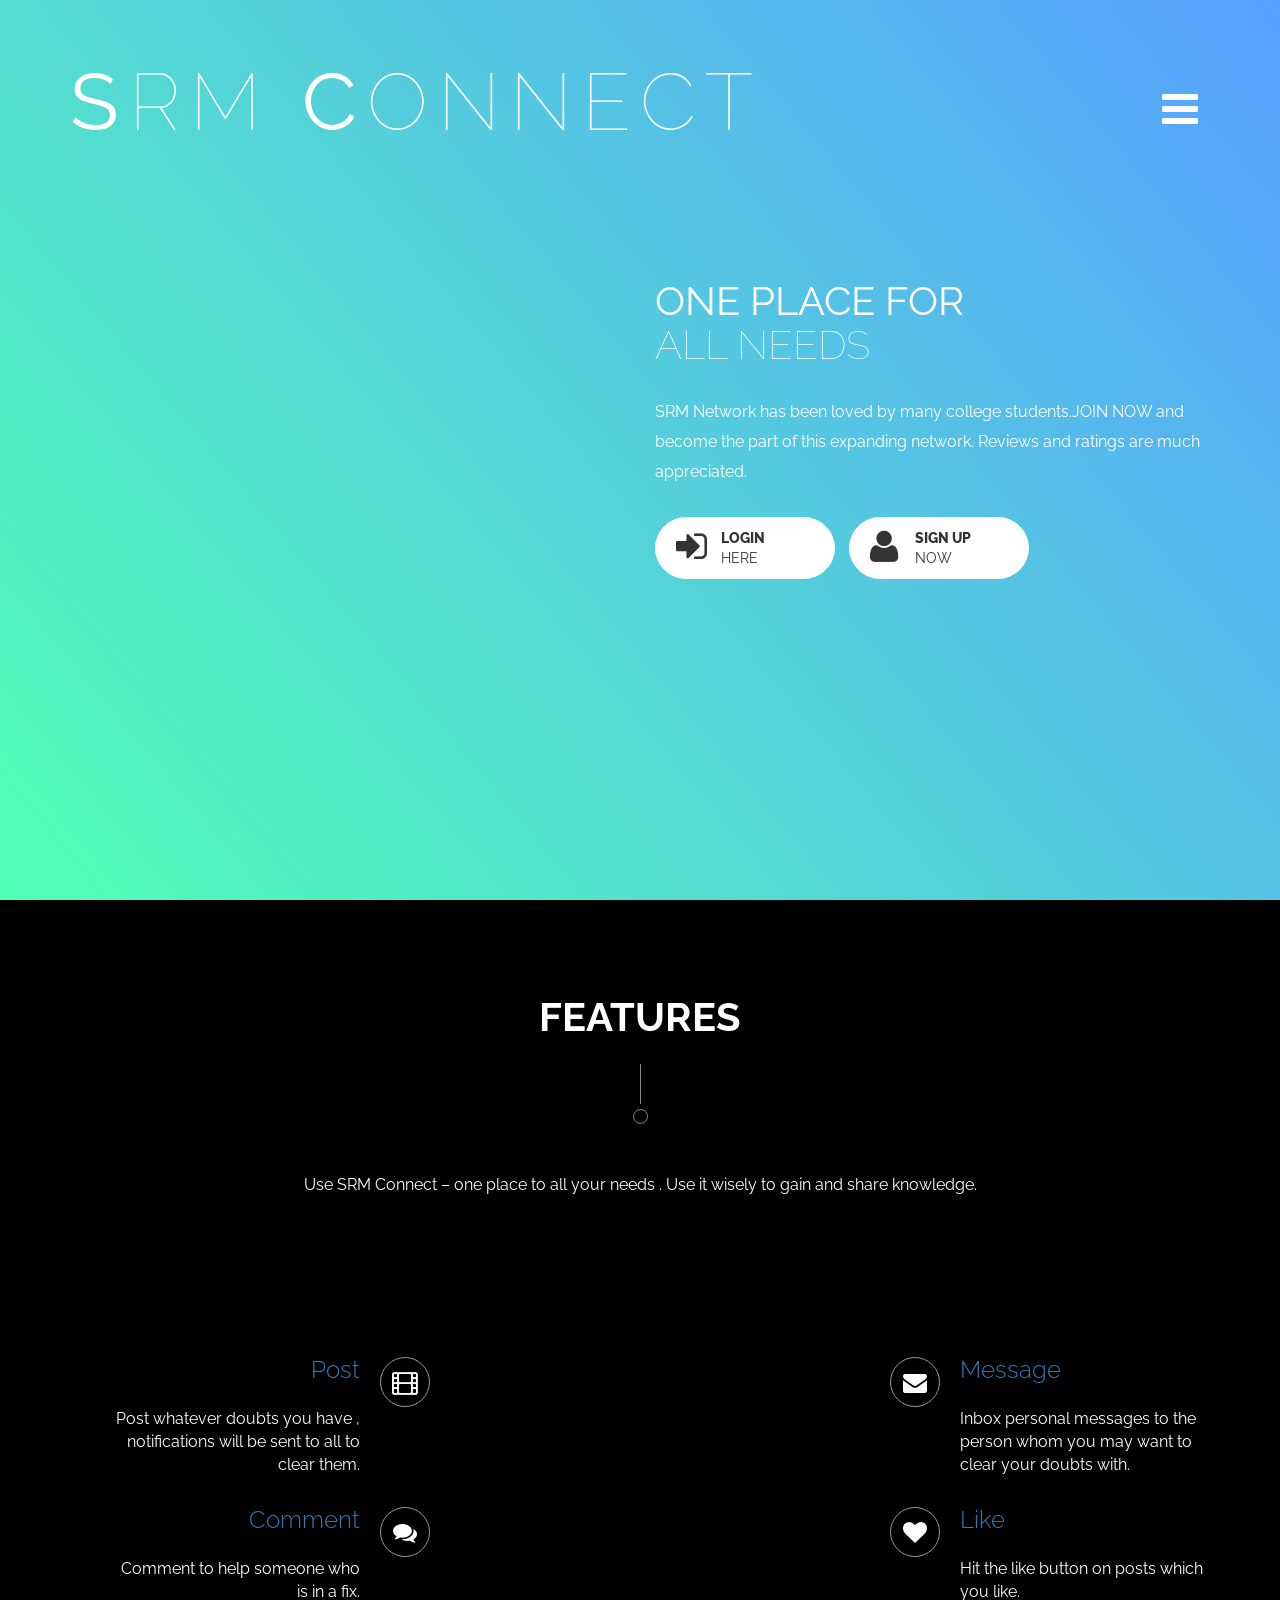
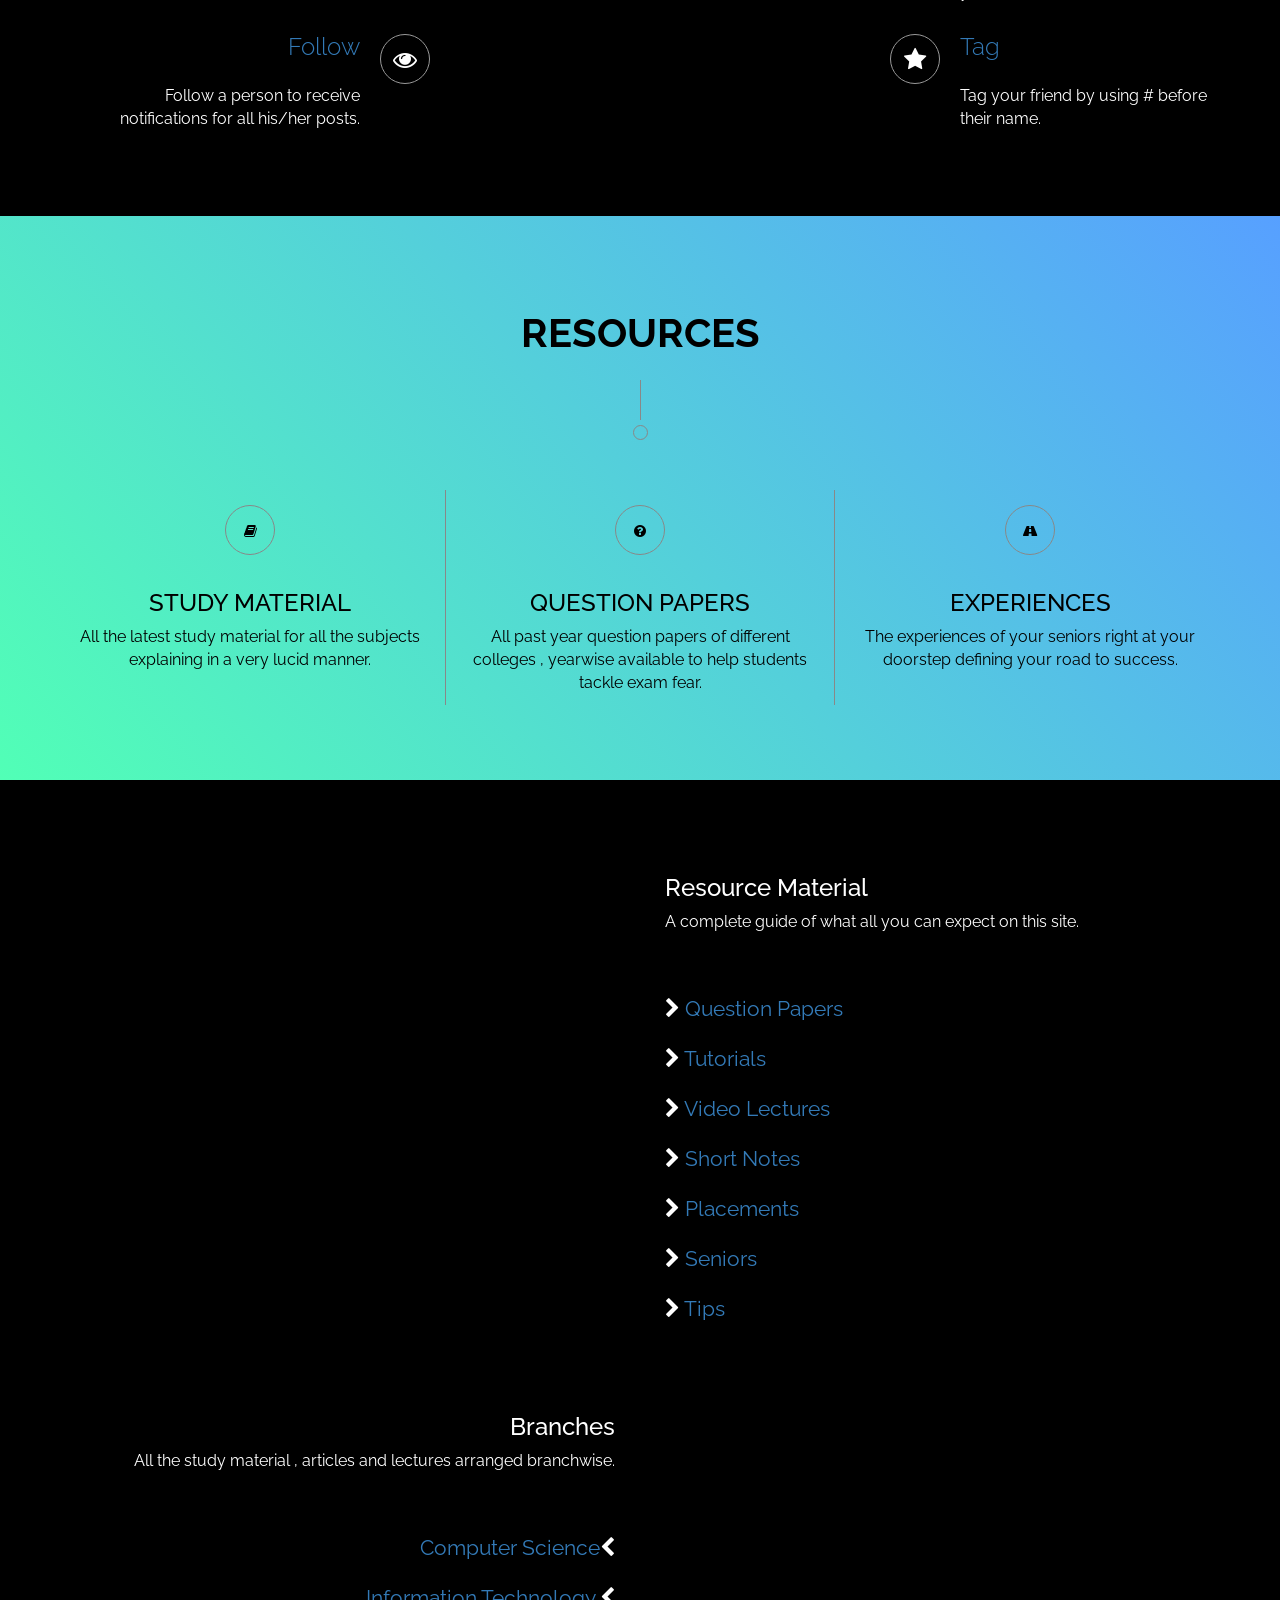
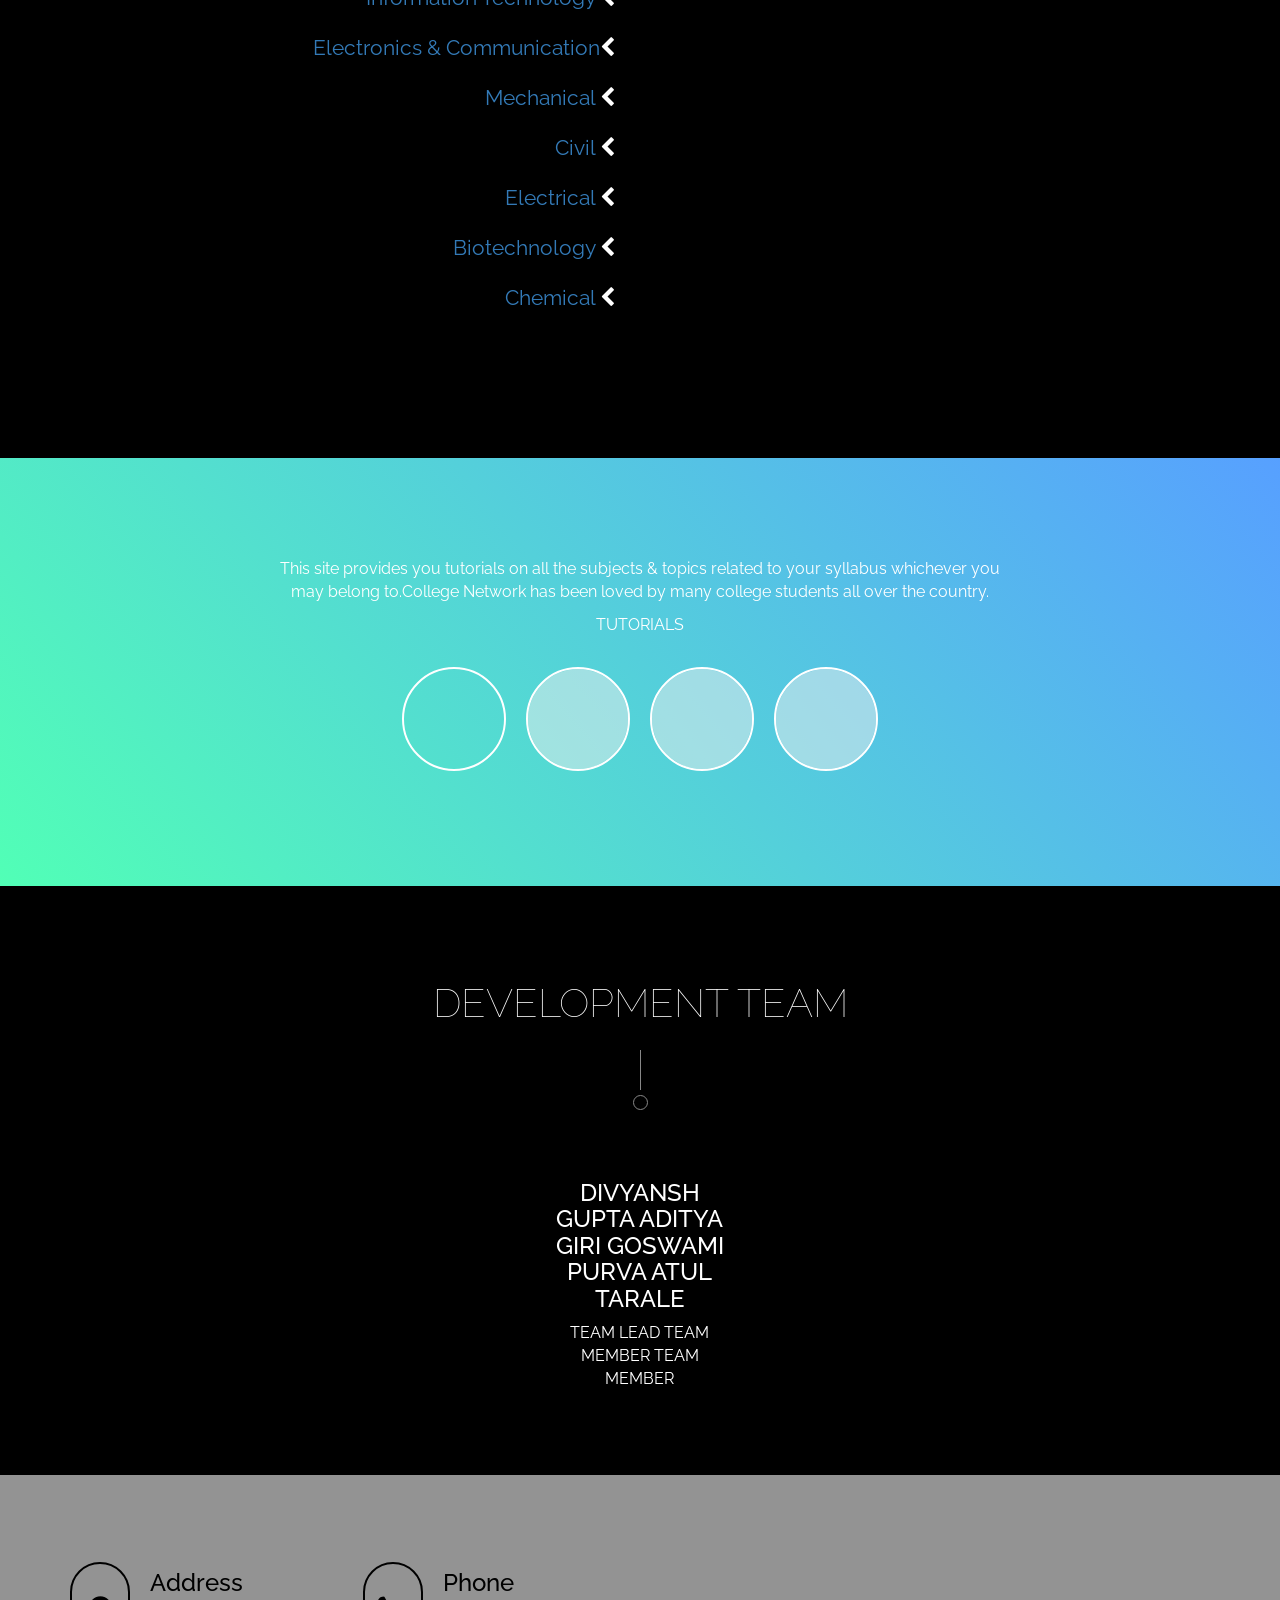
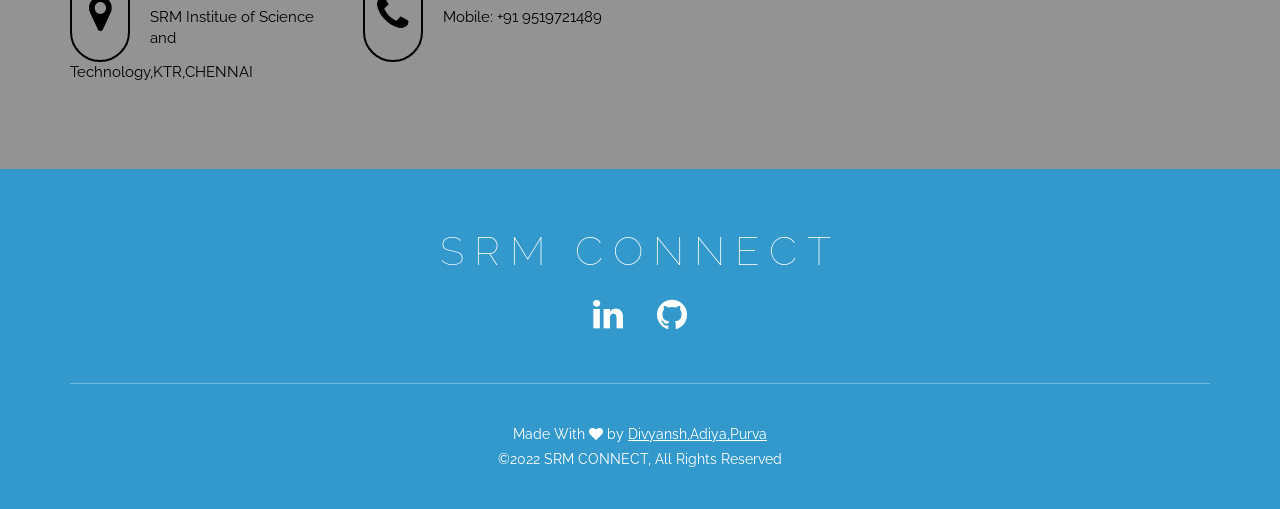
==== commit 7584c4b6: "Update index.html" ====
--- a/index.html
+++ b/index.html
@@ -229,55 +229,6 @@
         </div> <!-- /.container -->
     </section> <!-- /#features -->
 
-
-    <!-- HHHHHHHHHHHHHHHHHH      Screenshots    HHHHHHHHHHHHHHHH -->
-
-    <section id="gallery" class="wrapper">
-        <div class="container">
-            <h2 class="animation-box wow bounceIn animated">SCREENSHOTS</h2>
-            <div class="virticle-line"></div>
-            <div class="circle"></div>
-            <div class="row">
-                <div class="col-xs-12">
-                    <div id="screenshots" class="owl-carousel owl-theme">
-                      <a href="assets/home/img/1.jpg" class="item wow flipInY animated animated" data-lightbox-gallery="screenshots">
-                        <img src="assets/home/img/1.jpg" class="img_res wow animated zoomIn" alt="">
-                      </a>
-                      <a href="assets/home/img/2.jpg" class="item wow flipInY animated animated" data-lightbox-gallery="screenshots">
-                        <img src="assets/home/img/2.jpg" class="img_res wow animated zoomIn" alt="">
-                      </a>
-                      <a href="assets/home/img/3.jpg" class="item wow flipInY animated animated" data-lightbox-gallery="screenshots">
-                        <img src="assets/home/img/3.jpg" class="img_res wow animated zoomIn" alt="">
-                      </a>
-                      <a href="assets/home/img/4.jpg" class="item wow flipInY animated animated" data-lightbox-gallery="screenshots">
-                        <img src="assets/home/img/4.jpg" class="img_res wow animated zoomIn" alt="">
-                      </a>
-                      <a href="assets/home/img/5.jpg" class="item wow flipInY animated animated" data-lightbox-gallery="screenshots">
-                        <img src="assets/home/img/5.jpg" class="img_res wow animated zoomIn" alt="">
-                      </a>
-                      <a href="assets/home/img/6.jpg" class="item wow flipInY animated animated" data-lightbox-gallery="screenshots">
-                        <img src="assets/home/img/6.jpg" class="img_res wow animated zoomIn" alt="">
-                      </a>
-                      <a href="assets/home/img/7.jpg" class="item wow flipInY animated animated" data-lightbox-gallery="screenshots">
-                        <img src="assets/home/img/7.jpg" class="img_res wow animated zoomIn" alt="">
-                      </a>
-                      <a href="assets/home/img/8.jpg" class="item wow flipInY animated animated" data-lightbox-gallery="screenshots">
-                        <img src="assets/home/img/8.jpg" class="img_res wow animated zoomIn" alt="">
-                      </a>
-					  <a href="assets/home/img/9.jpg" class="item wow flipInY animated animated" data-lightbox-gallery="screenshots">
-                        <img src="assets/home/img/9.jpg" class="img_res wow animated zoomIn" alt="">
-                      </a> 					  
-                    </div>
-                     <div class="customNavigation row">
-                      <a class="btn prev gallery-nav wow animated bounceInLeft"><i class="fa fa-chevron-left"></i></a> 
-                      <a class="btn next gallery-nav wow animated bounceInRight"><i class="fa fa-chevron-right"></i></a>
-                    </div>
-                </div>
-            </div>
-        </div>
-    </section>
-
-
     <!-- HHHHHHHHHHHHHHHHHHHH    Testimonial    HHHHHHHHHHHHHHHHHHHHHH -->
      <section id="testimonial" class="wrapper">
             <div class="container">
@@ -339,12 +290,8 @@
                 </div>
 				<div class="col-md-2 col-sm-4 animation-box wow bounceIn animated">
 					 
-                    <h3>DIVYANSH GUPTA</h3>
-                    <p>TEAM LEAD</p> <br>
-		    <h3>ADITYA GIRI GOSWAMI</h3>
-                    <p>TEAM MEMBER</p> <br>
-		    <h3>PURVA ATUL TARALE</h3>
-                    <p>TEAM MEMBER</p>
+                    <h3>DIVYANSH GUPTA		ADITYA GIRI GOSWAMI	PURVA ATUL TARALE</h3>
+                    <p>TEAM LEAD		TEAM MEMBER		TEAM MEMBER</p> 
                                     </div>
 				<div class="col-md-2 col-sm-4 wow animated fadeInRight">
                 </div>
@@ -362,23 +309,16 @@
                     <i class="fa fa-map-marker"></i>
                     <h3>Address</h3>
                     <p class="contact">
-                        SRM IST,KTR,CHENNAI<br>
+                        SRM Institue of Science and Technology,KTR,CHENNAI<br>
                     </p>
                 </div>
                 <div class="col-md-3 contact-item col-sm-6 col-xs-12 wow animated fadeInLeft">
                     <i class="fa fa-phone"></i>
                     <h3>Phone</h3>
                     <p class="contact">
-                        Mobile: 9519721489 <br>                       
+                        Mobile: +91 9519721489 <br>                       
                     </p>
-                </div>
-                <div class="col-md-3 contact-item col-sm-6 col-xs-12 wow animated fadeInRight">
-                    <i class="fa fa-print"></i>
-                    <h3>LinkedIn</h3>
-                    <p class="contact">
-                        <a href="https://www.linkedin.com/in/dg9647">https://www.linkedin.com/in/dg9647</a> <br>
-                    </p>
-                </div>
+		    </div>
             </div> <!-- /.row -->
         </div> <!-- /.container -->
     </section> <!-- /#contact -->
@@ -397,9 +337,9 @@
 
             <div class="copyright">
                 <div class="credits">
-                    Made With <i class="fa fa-heart"></i> by <a href="http://localhost/social" target="_blank">KHITK</a>
-                </div>
-                <div>©2017 SRM CONNECT, All Rights Reserved</div>
+                    Made With <i class="fa fa-heart"></i> by <a href="http://localhost/social" target="_blank">Divyansh,Adiya,Purva</a>
+                </div>
+                <div>©2022 SRM CONNECT, All Rights Reserved</div>
             </div>
         </div><!-- container -->
     </section>
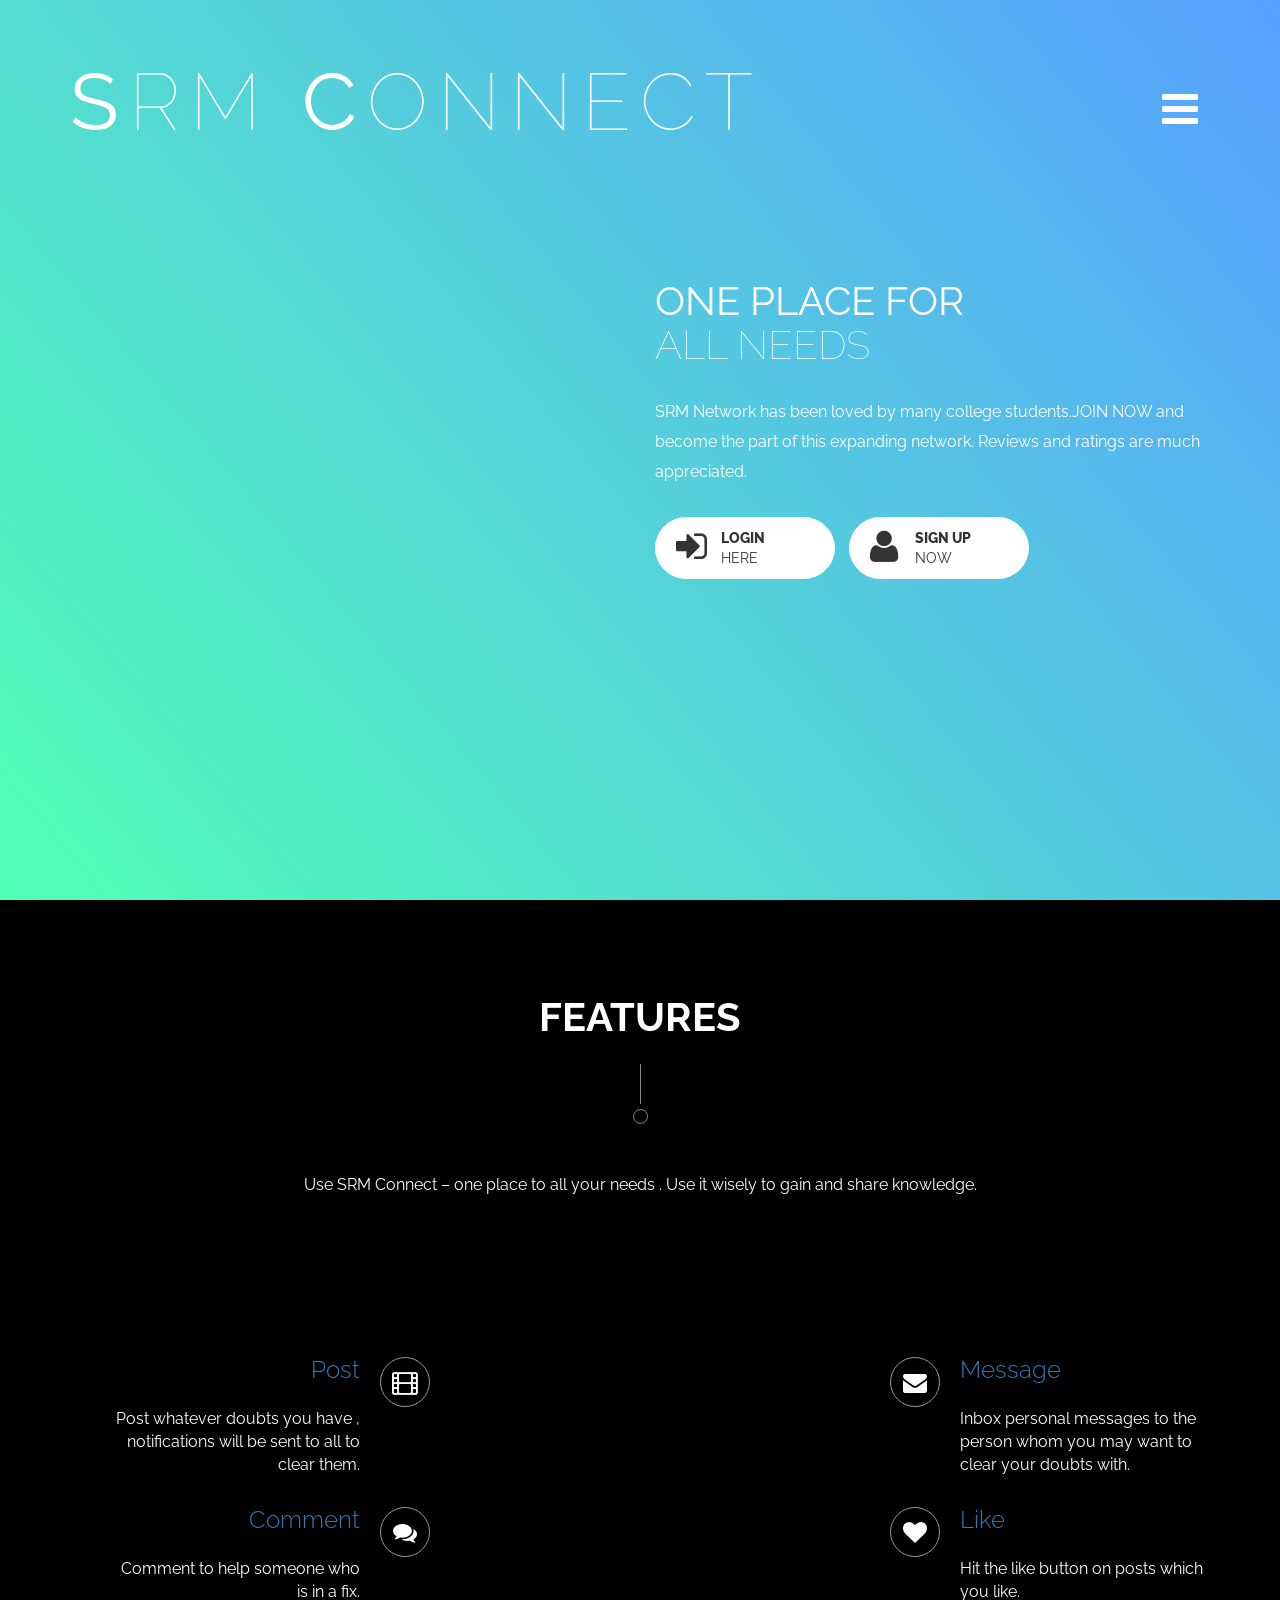
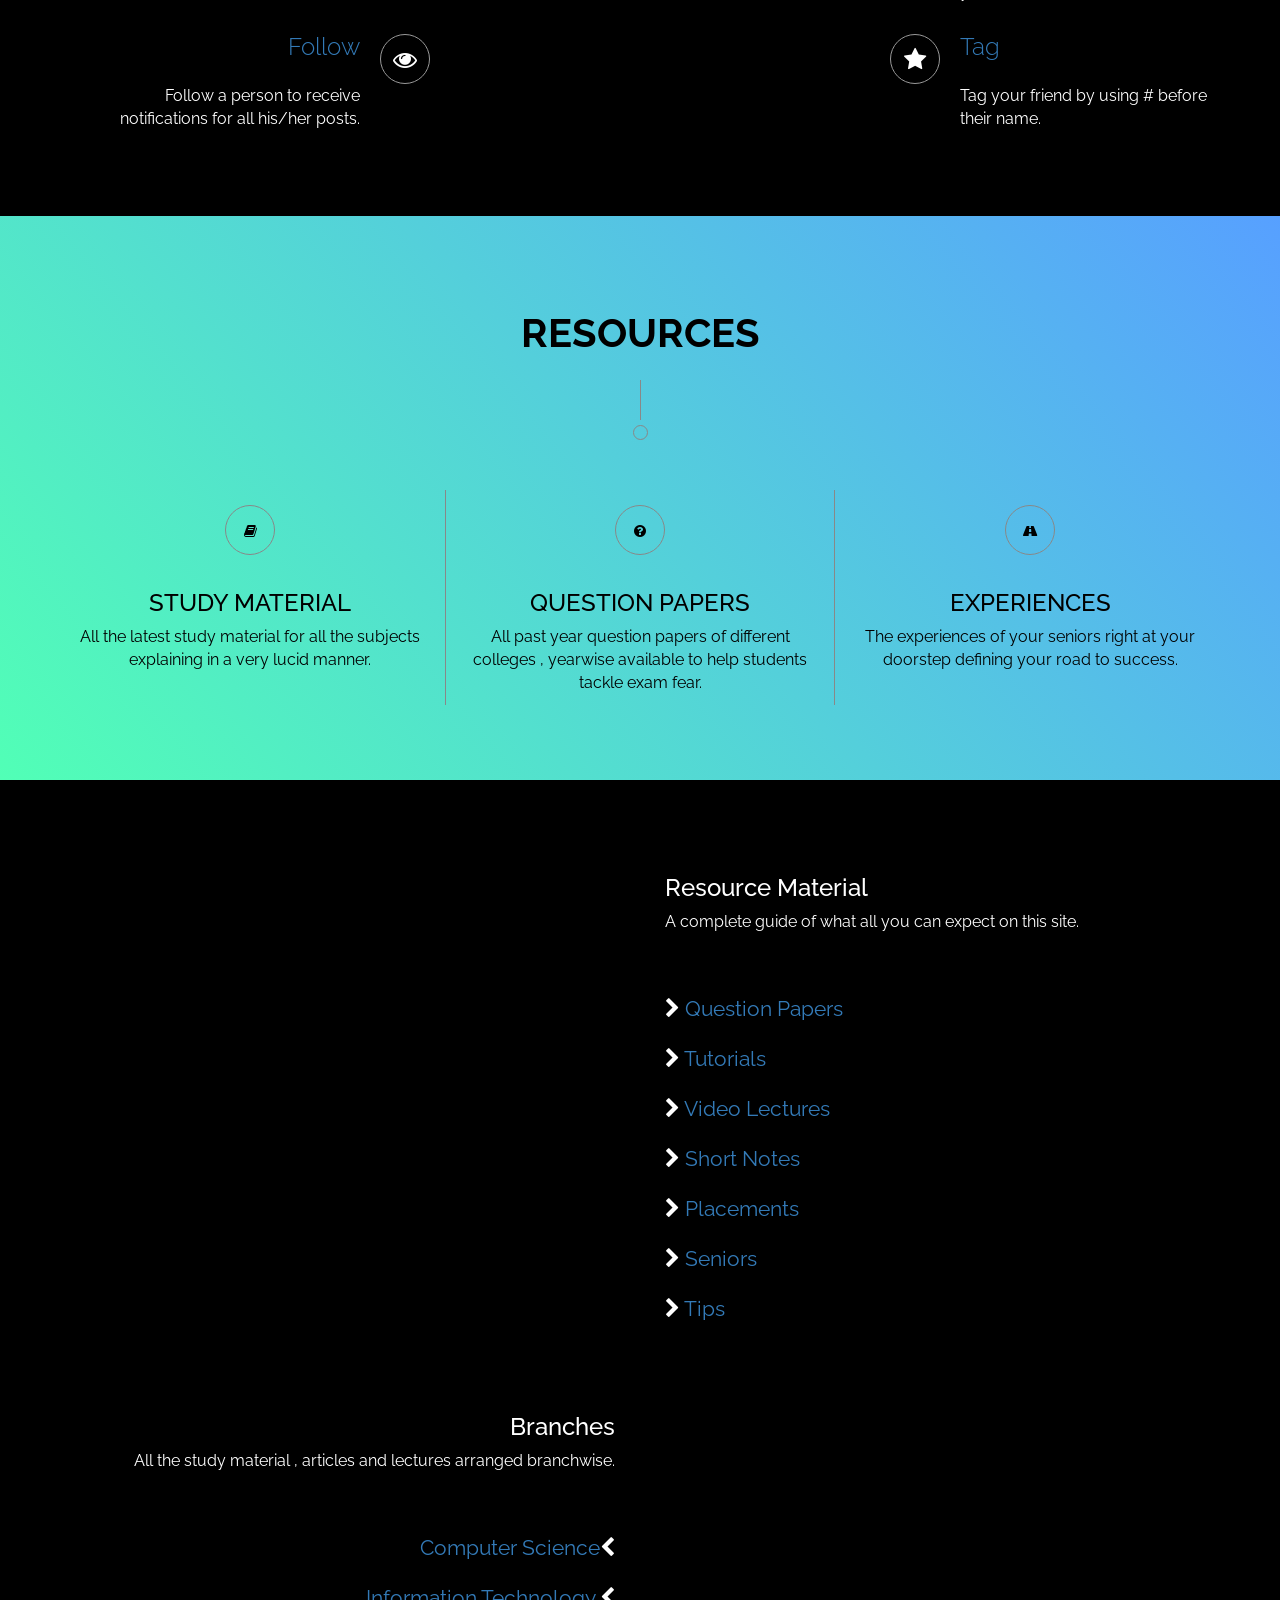
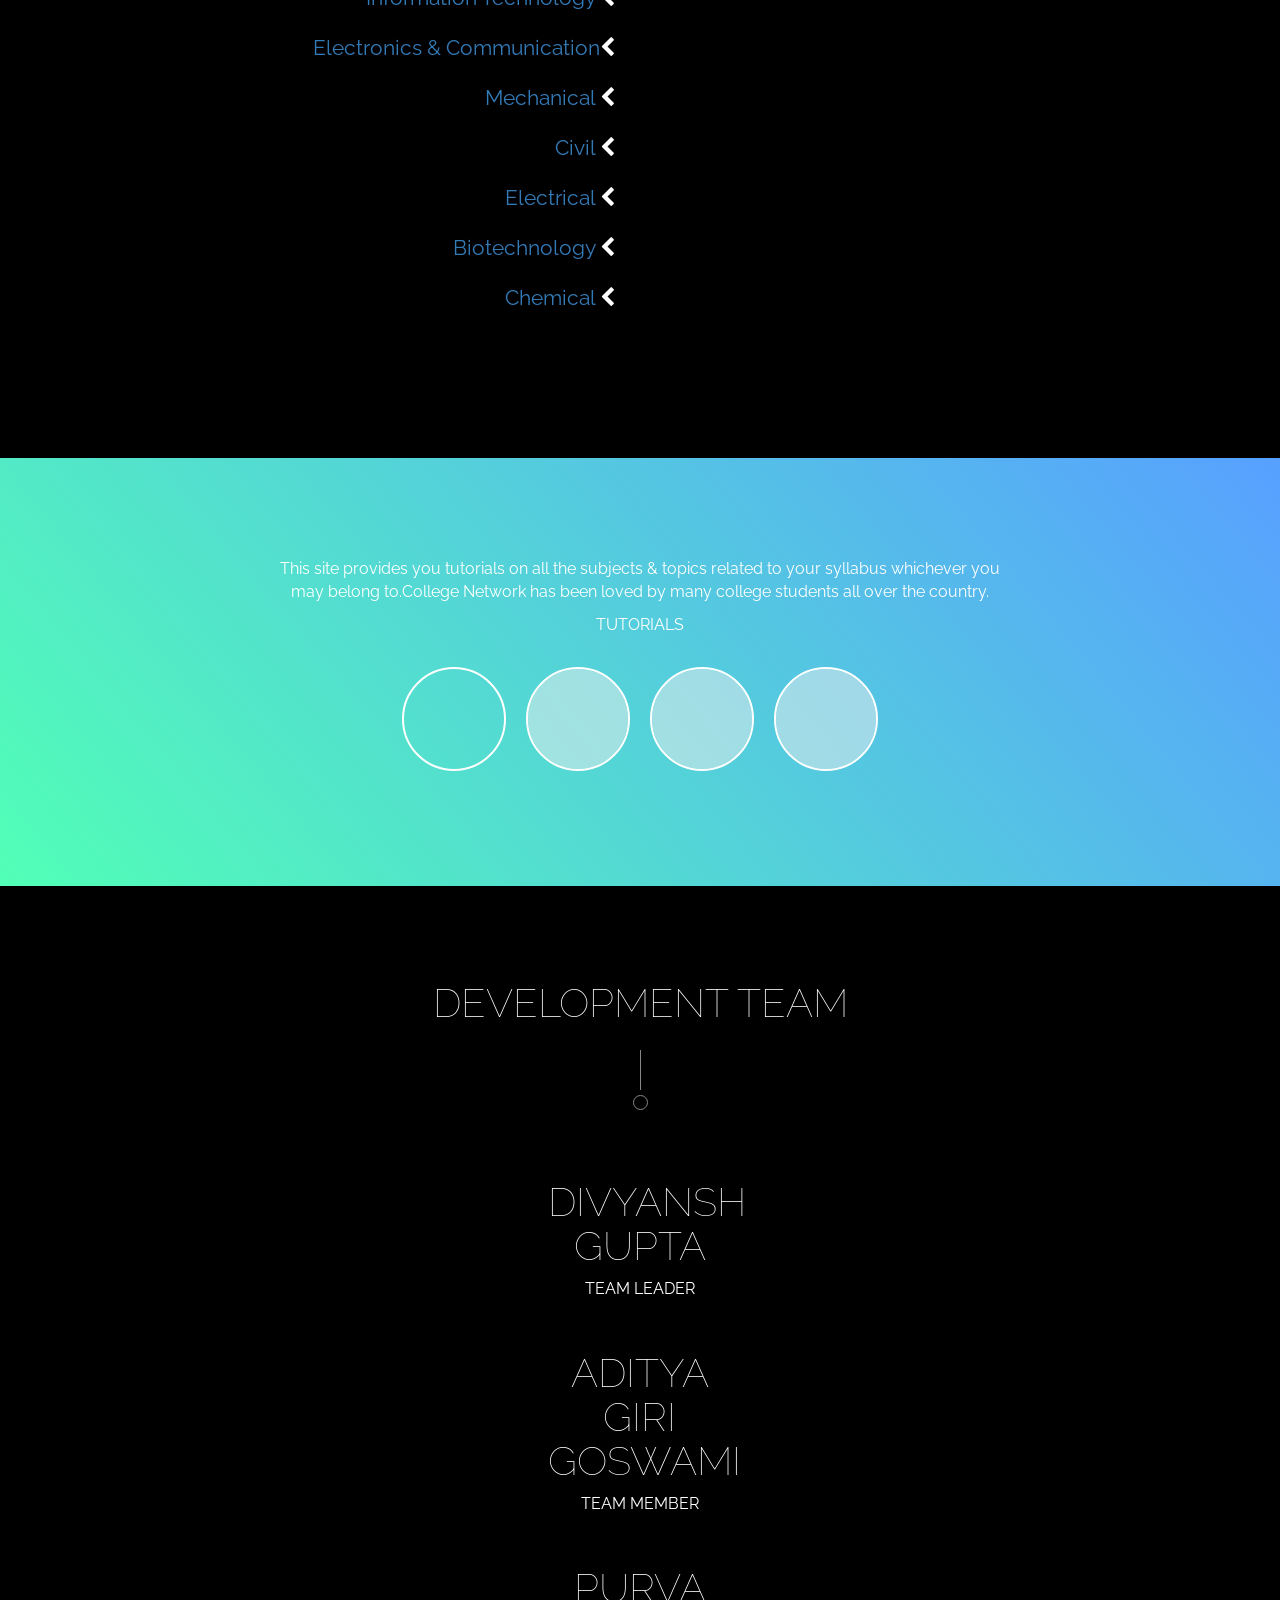
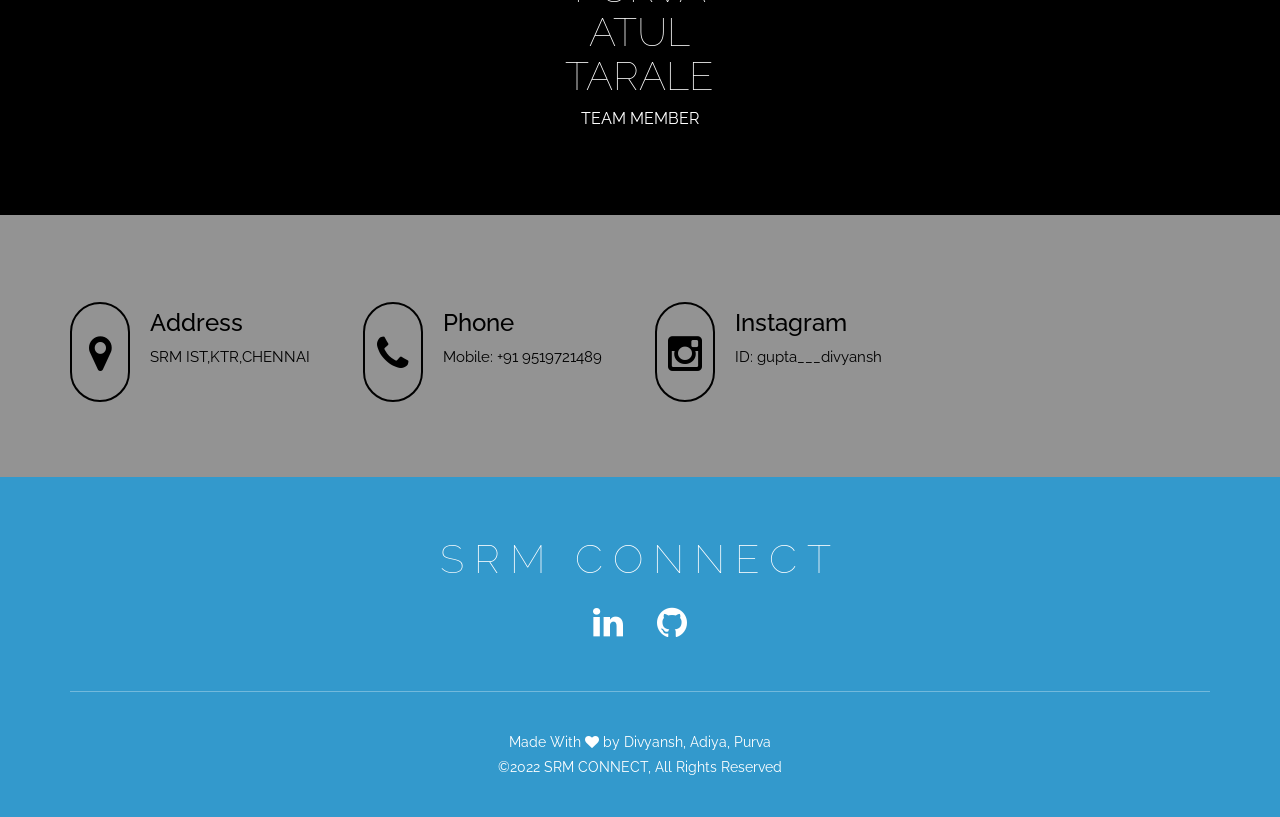
==== commit e574d3b5: "Update index.html" ====
--- a/index.html
+++ b/index.html
@@ -290,8 +290,12 @@
                 </div>
 				<div class="col-md-2 col-sm-4 animation-box wow bounceIn animated">
 					 
-                    <h3>DIVYANSH GUPTA		ADITYA GIRI GOSWAMI	PURVA ATUL TARALE</h3>
-                    <p>TEAM LEAD		TEAM MEMBER		TEAM MEMBER</p> 
+                    <h2>DIVYANSH GUPTA</h2>
+                    <p>TEAM LEADER</p> <br>
+		    <h2>ADITYA GIRI GOSWAMI</h2>
+		    <p>TEAM MEMBER</p> <br>
+		    <h2>PURVA ATUL TARALE</h2>
+		    <p>TEAM MEMBER</p>
                                     </div>
 				<div class="col-md-2 col-sm-4 wow animated fadeInRight">
                 </div>
@@ -302,14 +306,14 @@
 
     
     <!-- HHHHHHHHHHHHHHHHHH        Contact Us          HHHHHHHHHHHHHHHH -->
-    <section id="contact" class="wrapper">
+    <section id="contact" class="wrapper" text="center">
         <div  class="container">
             <div class="row">
                 <div class="col-md-3 contact-item col-sm-6 col-xs-12 wow animated fadeInLeft">
                     <i class="fa fa-map-marker"></i>
                     <h3>Address</h3>
                     <p class="contact">
-                        SRM Institue of Science and Technology,KTR,CHENNAI<br>
+                        SRM IST,KTR,CHENNAI<br>
                     </p>
                 </div>
                 <div class="col-md-3 contact-item col-sm-6 col-xs-12 wow animated fadeInLeft">
@@ -317,6 +321,13 @@
                     <h3>Phone</h3>
                     <p class="contact">
                         Mobile: +91 9519721489 <br>                       
+                    </p>
+		    </div>
+		    <div class="col-md-3 contact-item col-sm-6 col-xs-12 wow animated fadeInLeft">
+                    <i class="fa fa-instagram"></i>
+                    <h3>Instagram</h3>
+                    <p class="contact">
+                        ID: gupta___divyansh <br>                       
                     </p>
 		    </div>
             </div> <!-- /.row -->
@@ -337,7 +348,7 @@
 
             <div class="copyright">
                 <div class="credits">
-                    Made With <i class="fa fa-heart"></i> by <a href="http://localhost/social" target="_blank">Divyansh,Adiya,Purva</a>
+                    Made With <i class="fa fa-heart"></i> by Divyansh, Adiya, Purva</a>
                 </div>
                 <div>©2022 SRM CONNECT, All Rights Reserved</div>
             </div>
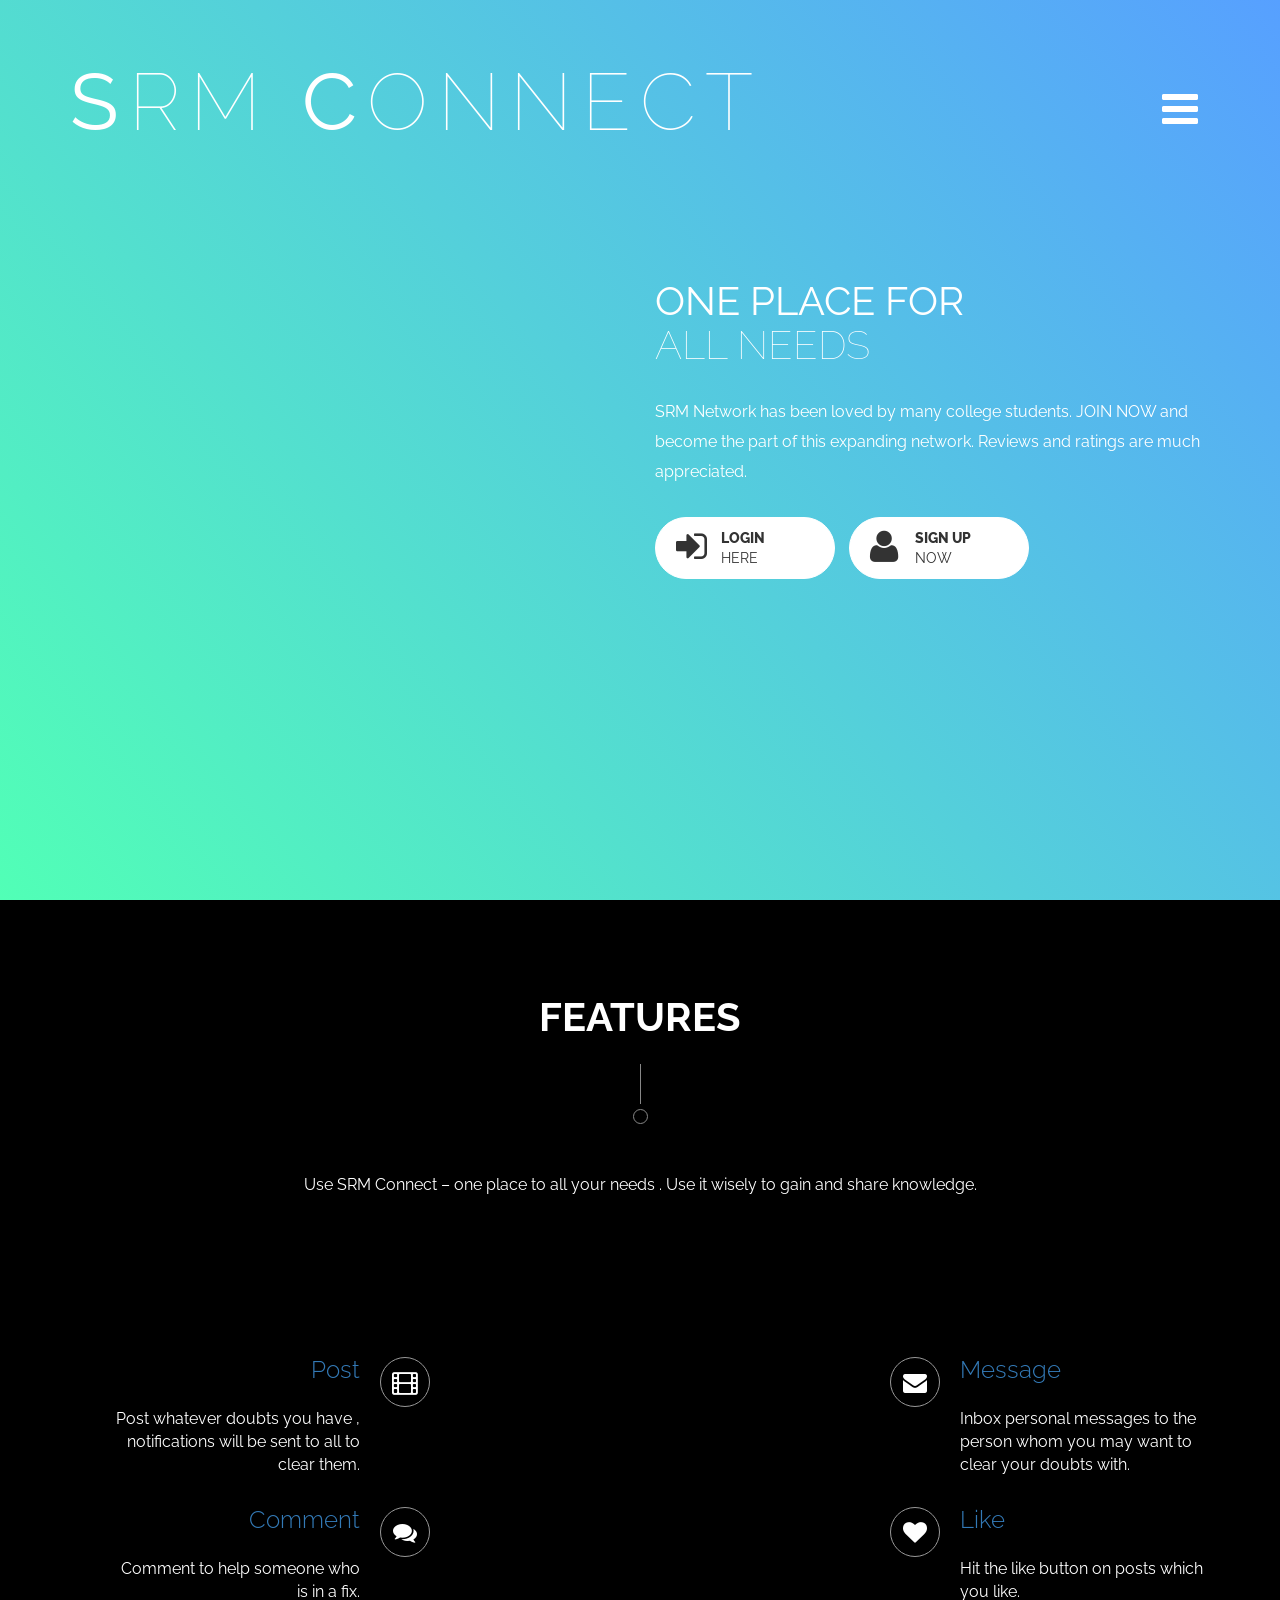
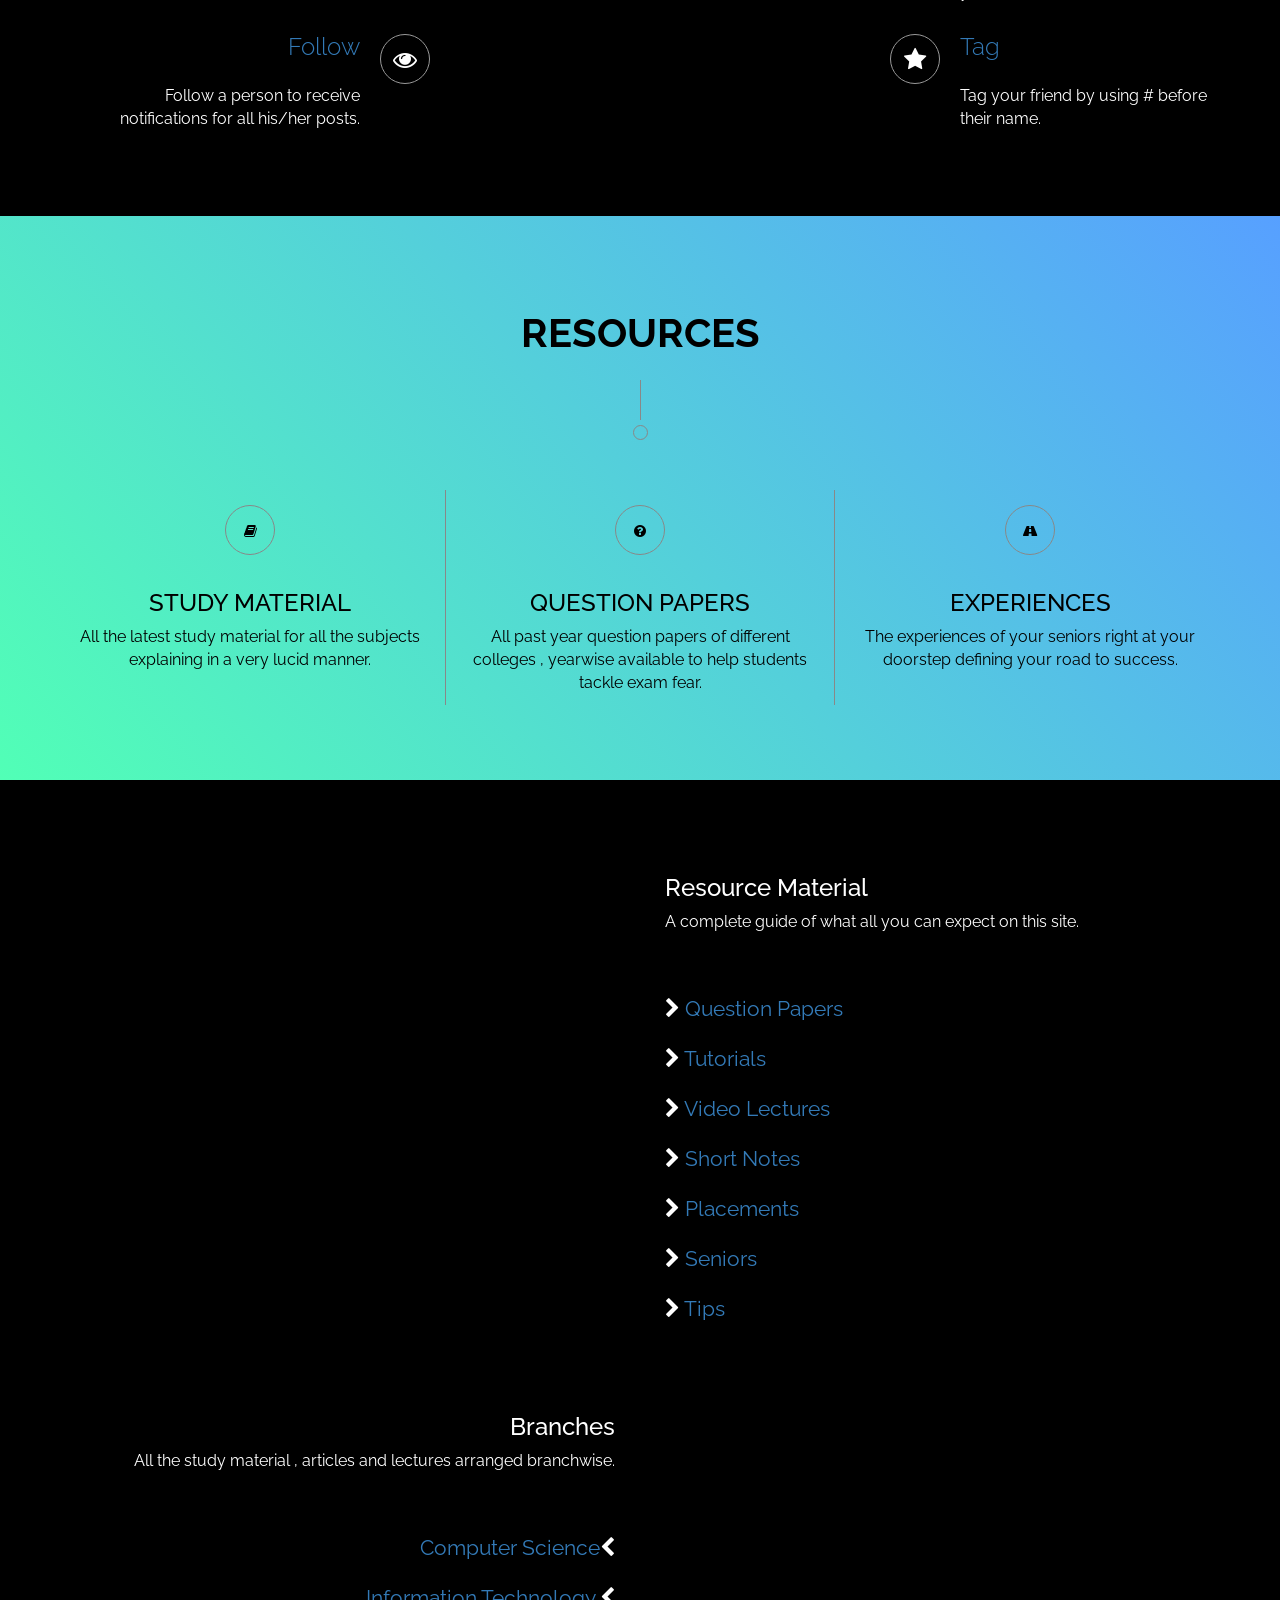
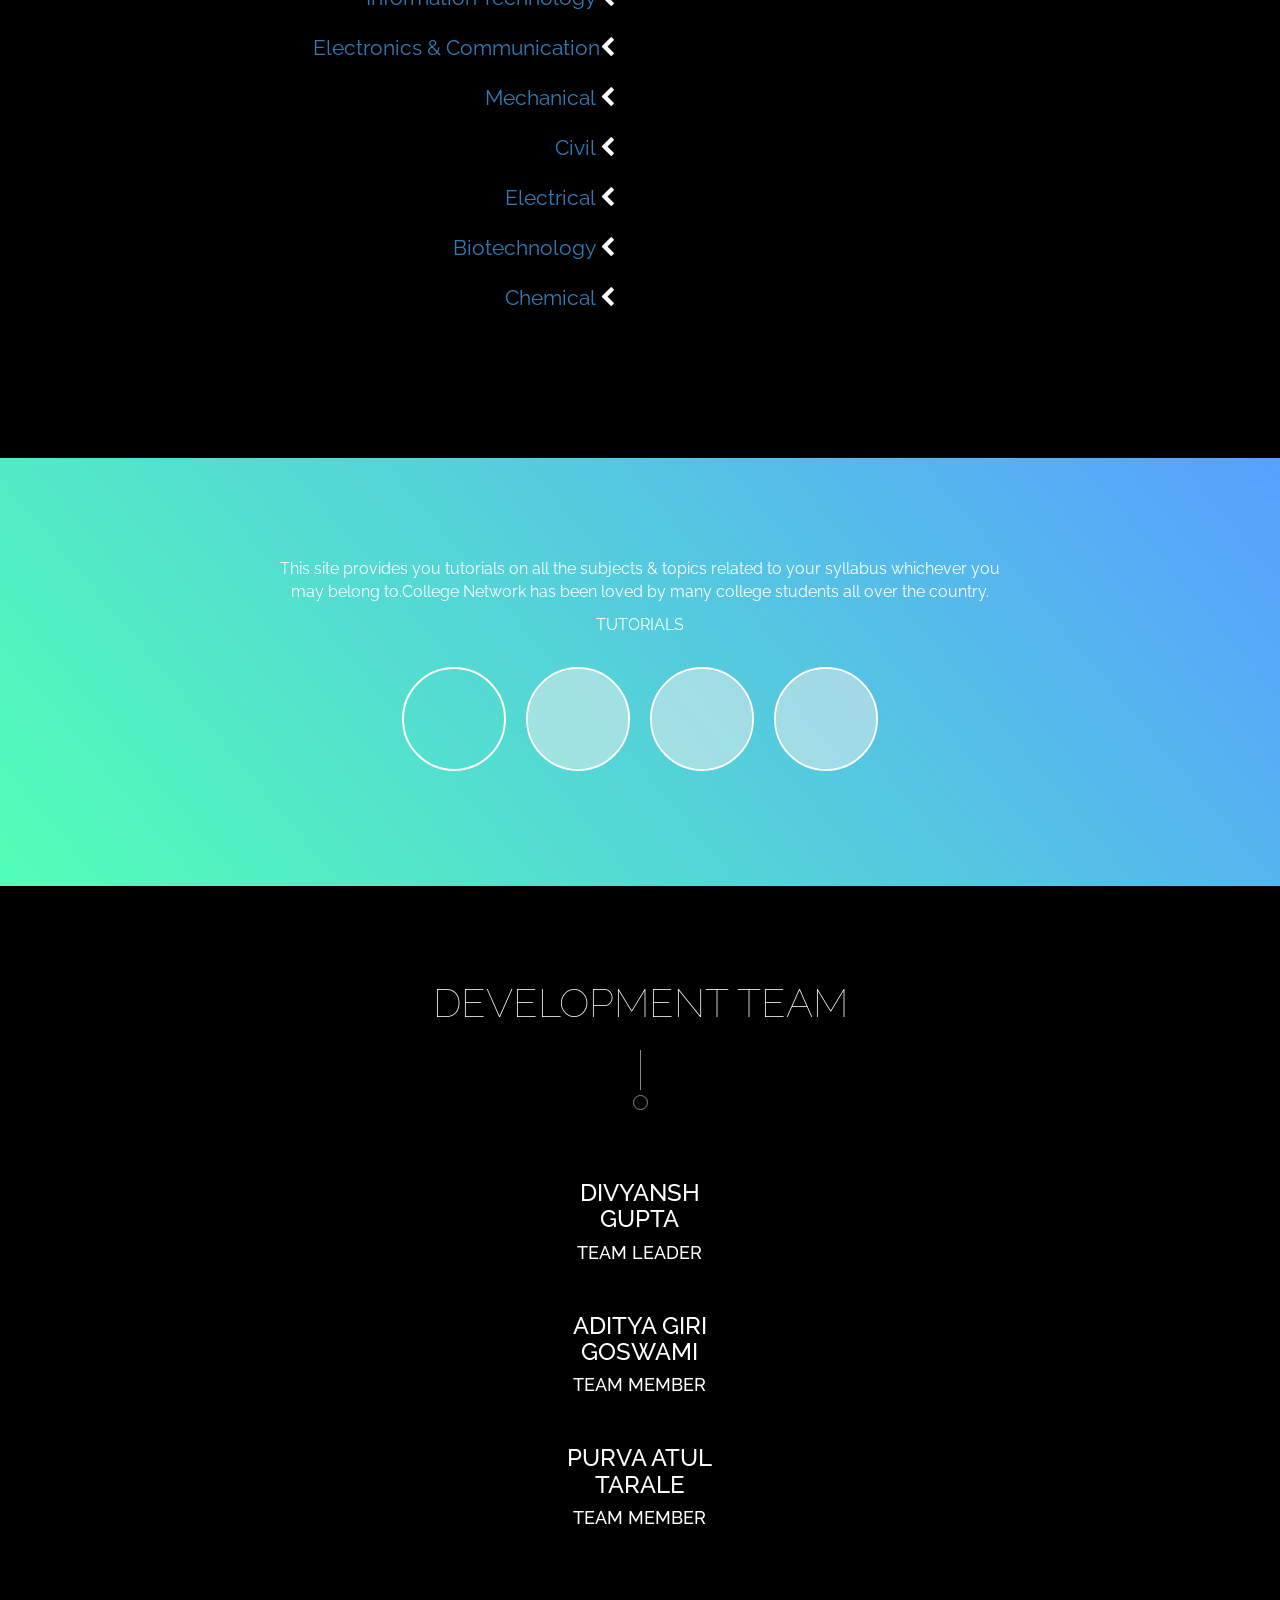
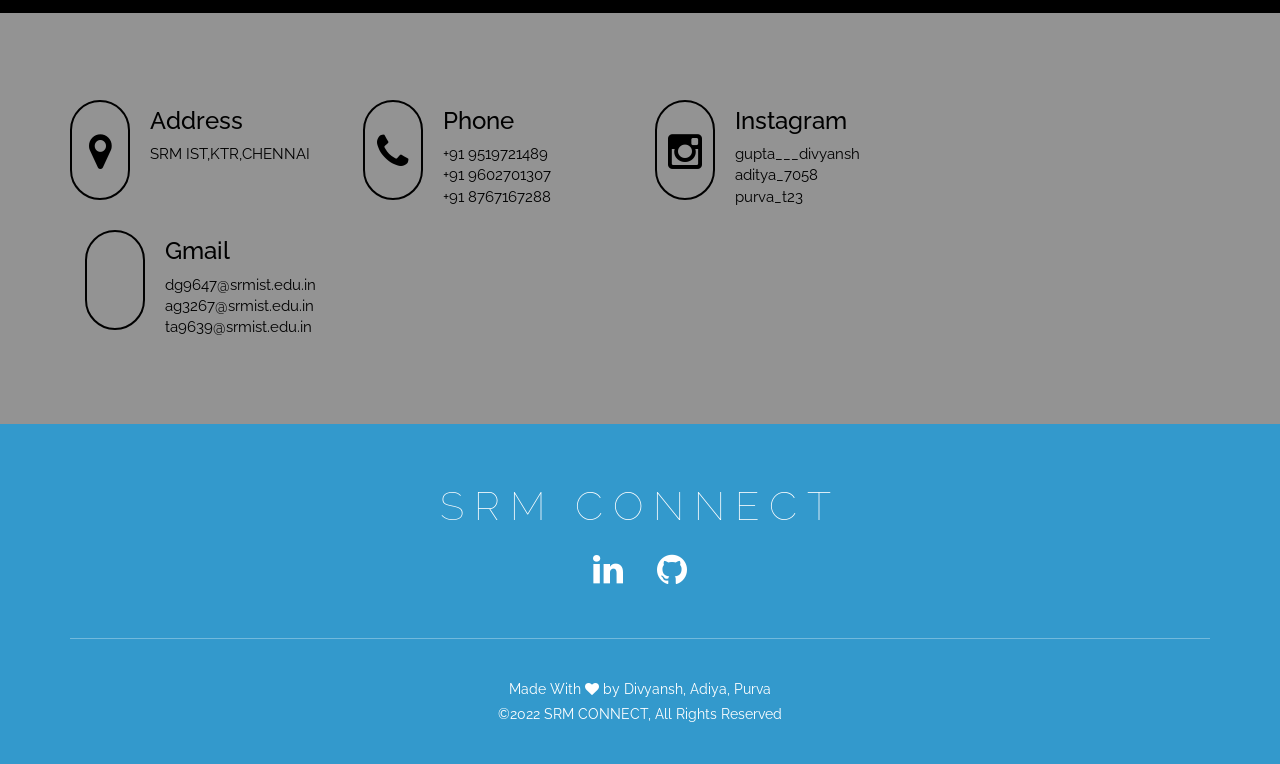
==== commit 38f1a7f1: "Update index.html" ====
--- a/index.html
+++ b/index.html
@@ -60,7 +60,7 @@
                              <h2 class="animation-box wow bounceIn animated"><strong class="strong">One Place for</strong><br>
                             all needs</h2>
                             <p>
-                                 SRM Network has been loved by many college students.JOIN NOW and become the part of this expanding network. Reviews and ratings are much appreciated.
+                                 SRM Network has been loved by many college students. JOIN NOW and become the part of this expanding network. Reviews and ratings are much appreciated.
                             </p>
                             <a href="login.html" class="btn btn-download wow animated fadeInLeft">
                             <i class="fa fa-sign-in pull-left"></i>
@@ -290,12 +290,12 @@
                 </div>
 				<div class="col-md-2 col-sm-4 animation-box wow bounceIn animated">
 					 
-                    <h2>DIVYANSH GUPTA</h2>
-                    <p>TEAM LEADER</p> <br>
-		    <h2>ADITYA GIRI GOSWAMI</h2>
-		    <p>TEAM MEMBER</p> <br>
-		    <h2>PURVA ATUL TARALE</h2>
-		    <p>TEAM MEMBER</p>
+                    <h3>DIVYANSH GUPTA</h3>
+					<p> <h4> TEAM LEADER </h4></p> <br>
+		    <h3>ADITYA GIRI GOSWAMI</h3>
+		    <p><h4>TEAM MEMBER</h4></p> <br>
+		    <h3>PURVA ATUL TARALE</h3>
+		<p><h4>TEAM MEMBER</h4></p>
                                     </div>
 				<div class="col-md-2 col-sm-4 wow animated fadeInRight">
                 </div>
@@ -320,14 +320,29 @@
                     <i class="fa fa-phone"></i>
                     <h3>Phone</h3>
                     <p class="contact">
-                        Mobile: +91 9519721489 <br>                       
+                        +91 9519721489 <br>
+			+91 9602701307 <br>
+			+91 8767167288 <br>    
                     </p>
 		    </div>
 		    <div class="col-md-3 contact-item col-sm-6 col-xs-12 wow animated fadeInLeft">
                     <i class="fa fa-instagram"></i>
                     <h3>Instagram</h3>
                     <p class="contact">
-                        ID: gupta___divyansh <br>                       
+                        gupta___divyansh <br>
+			aditya_7058 <br> 
+			purva_t23 <br>     
+                    </p>
+		    </div>
+		    
+		    </div>
+		    <div class="col-md-3 contact-item col-sm-6 col-xs-12 wow animated fadeInLeft">
+                    <i class="fa fa-gmail"></i>
+                    <h3>Gmail</h3>
+                    <p class="contact">
+                        dg9647@srmist.edu.in <br>  
+			ag3267@srmist.edu.in <br>
+			ta9639@srmist.edu.in <br> 
                     </p>
 		    </div>
             </div> <!-- /.row -->
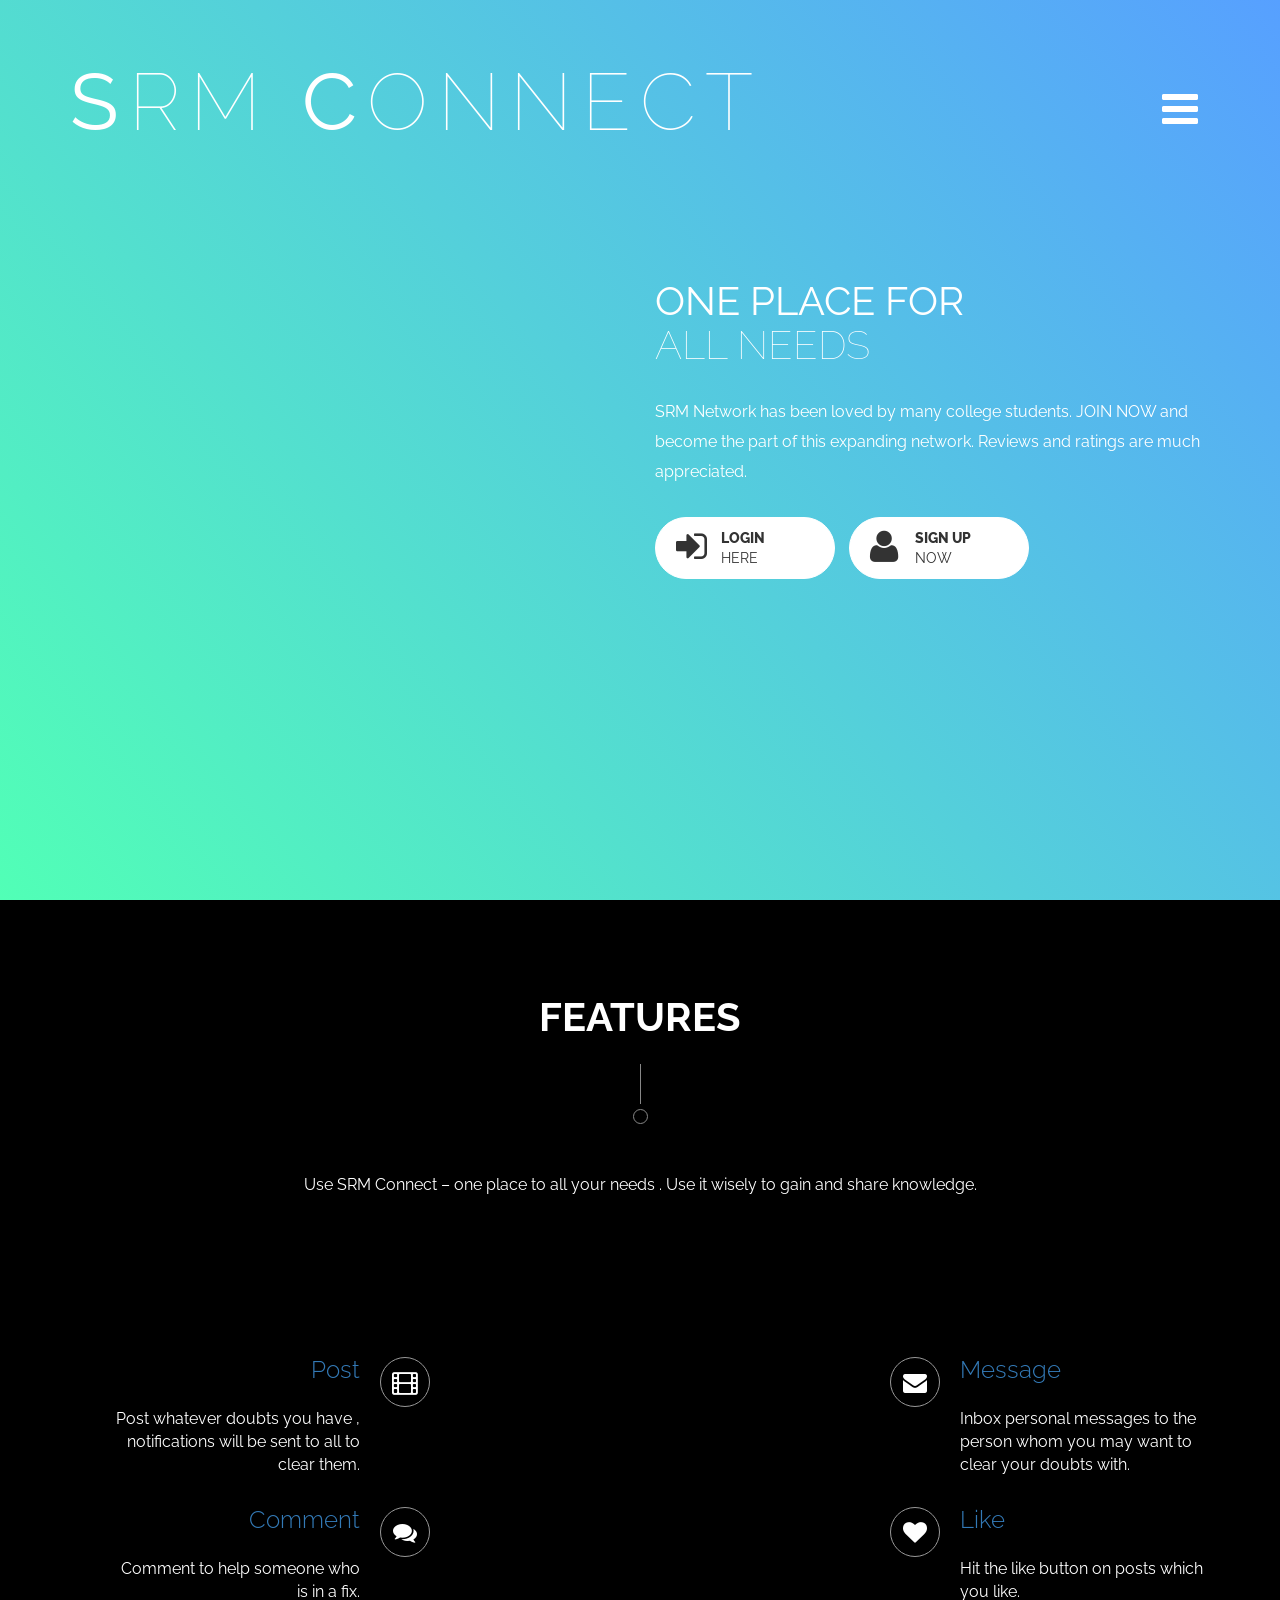
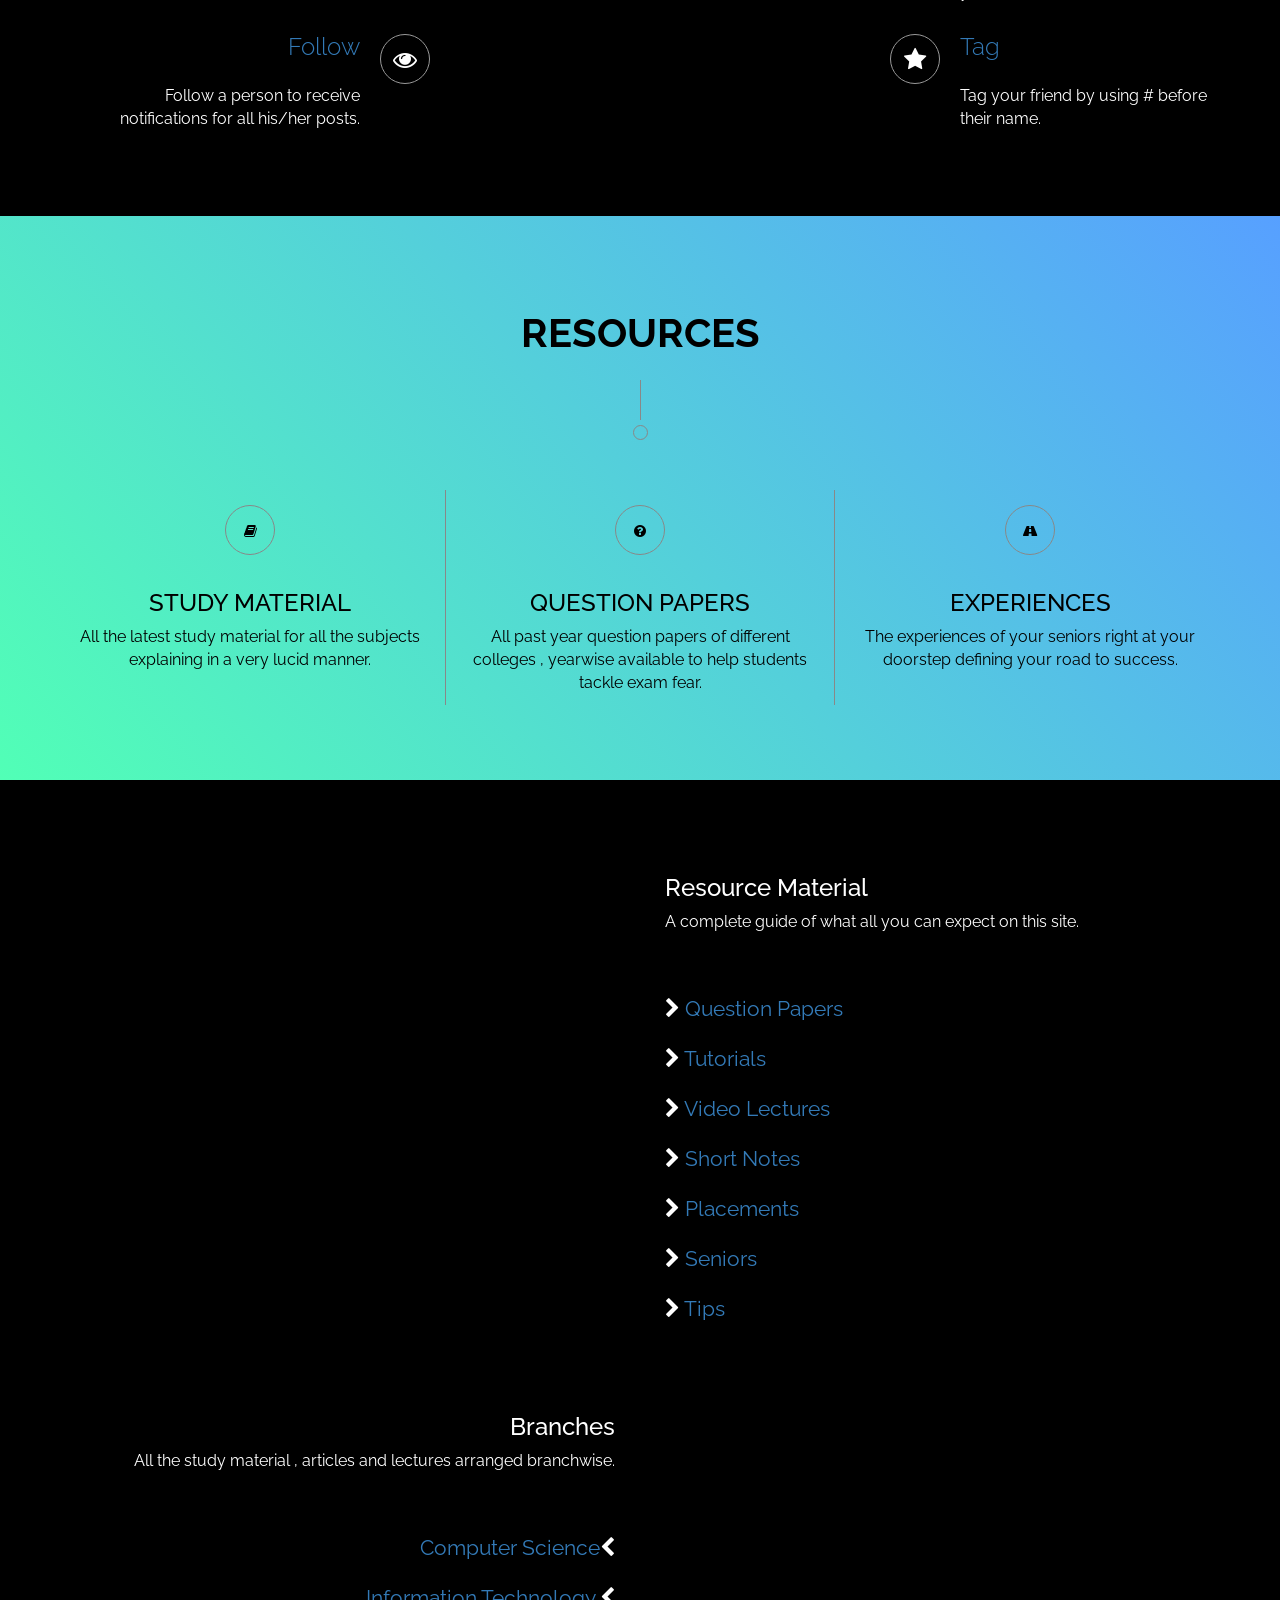
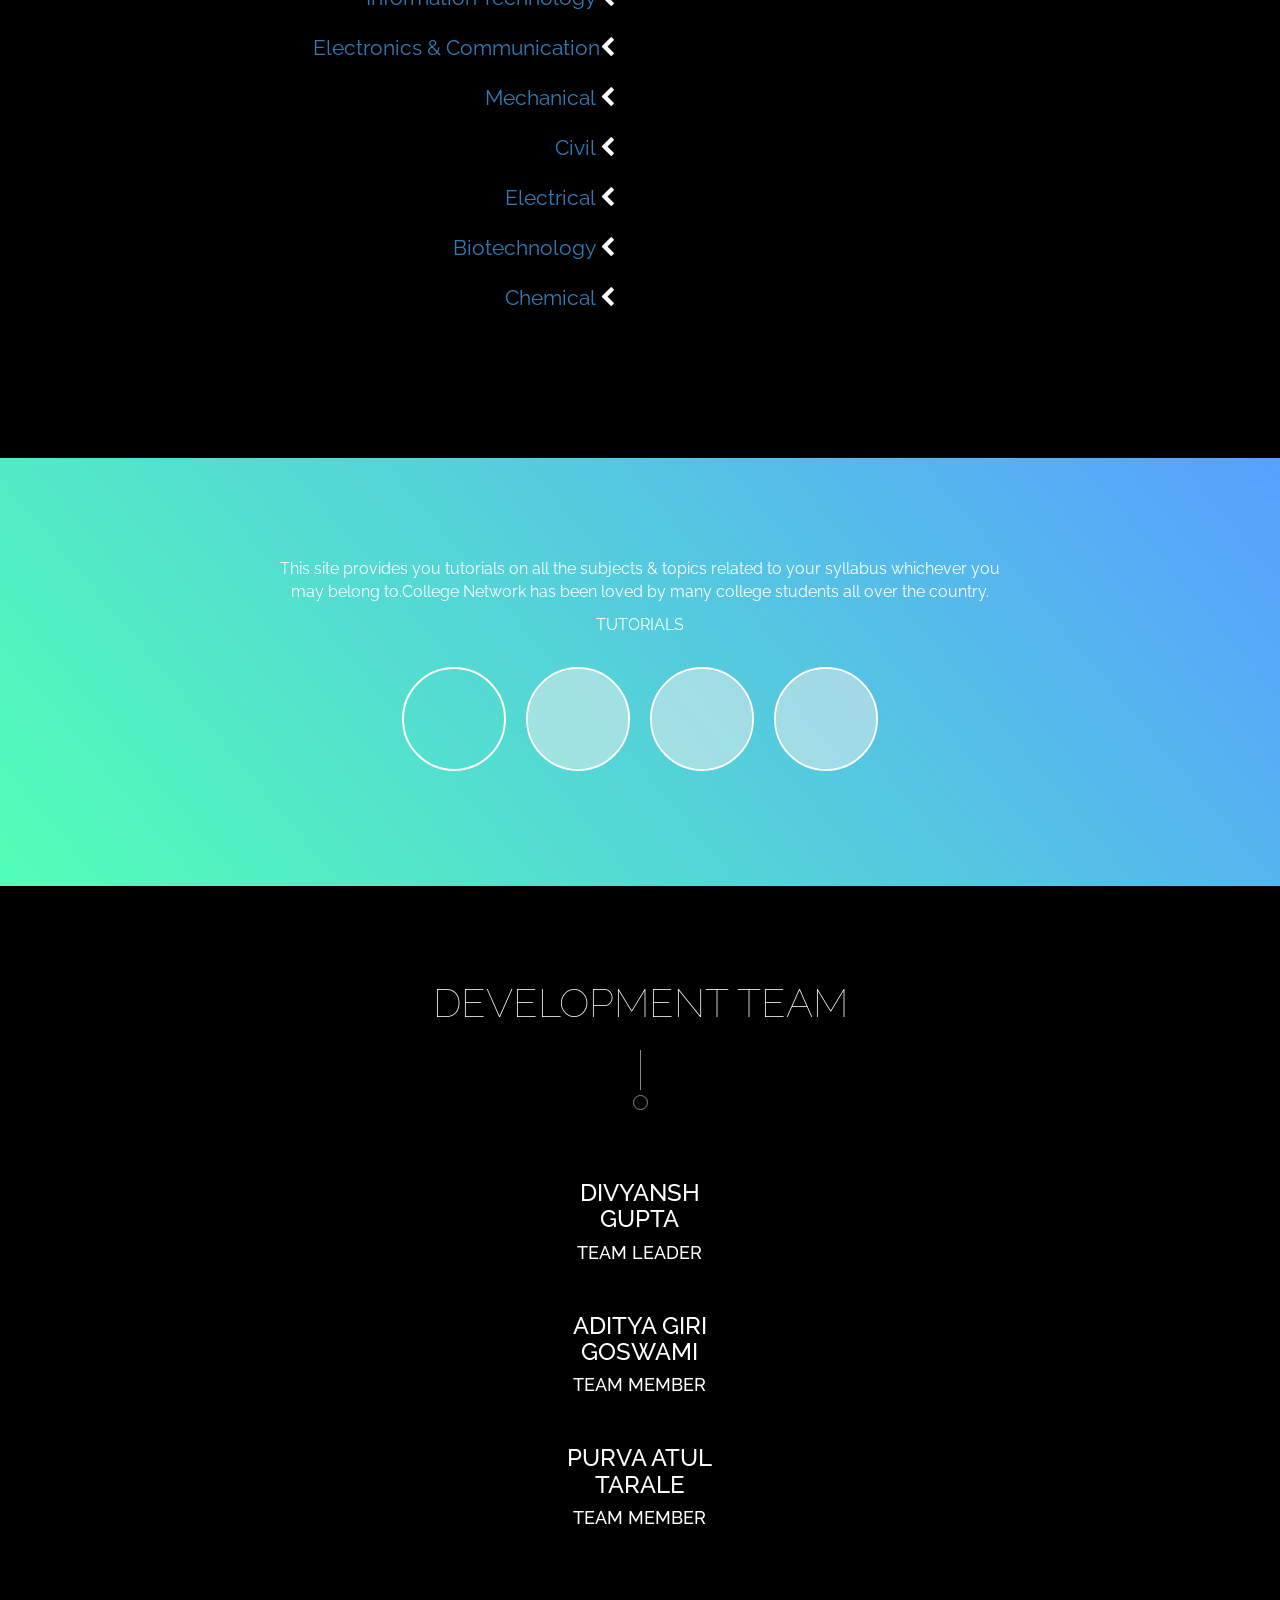
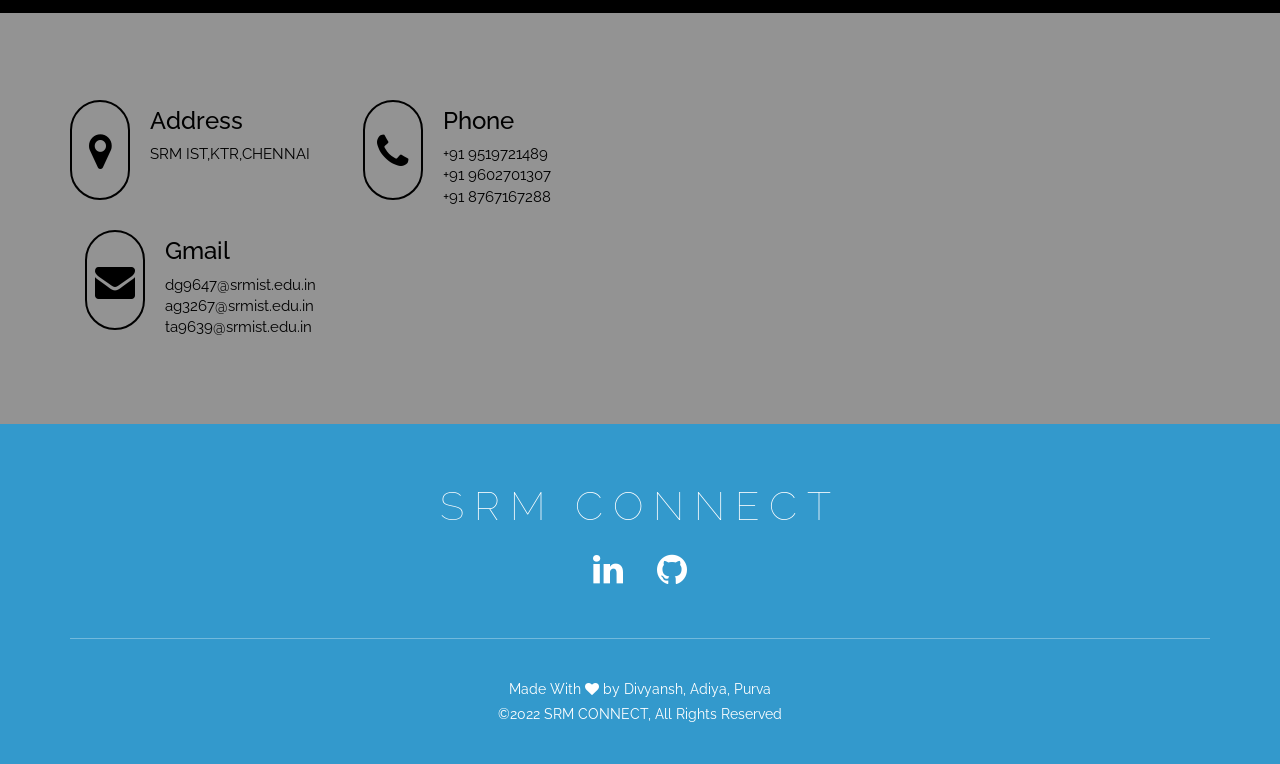
==== commit 321d1249: "Update index.html" ====
--- a/index.html
+++ b/index.html
@@ -325,19 +325,10 @@
 			+91 8767167288 <br>    
                     </p>
 		    </div>
-		    <div class="col-md-3 contact-item col-sm-6 col-xs-12 wow animated fadeInLeft">
-                    <i class="fa fa-instagram"></i>
-                    <h3>Instagram</h3>
-                    <p class="contact">
-                        gupta___divyansh <br>
-			aditya_7058 <br> 
-			purva_t23 <br>     
-                    </p>
-		    </div>
 		    
 		    </div>
 		    <div class="col-md-3 contact-item col-sm-6 col-xs-12 wow animated fadeInLeft">
-                    <i class="fa fa-gmail"></i>
+                    <i class="fa fa-envelope"></i>
                     <h3>Gmail</h3>
                     <p class="contact">
                         dg9647@srmist.edu.in <br>  
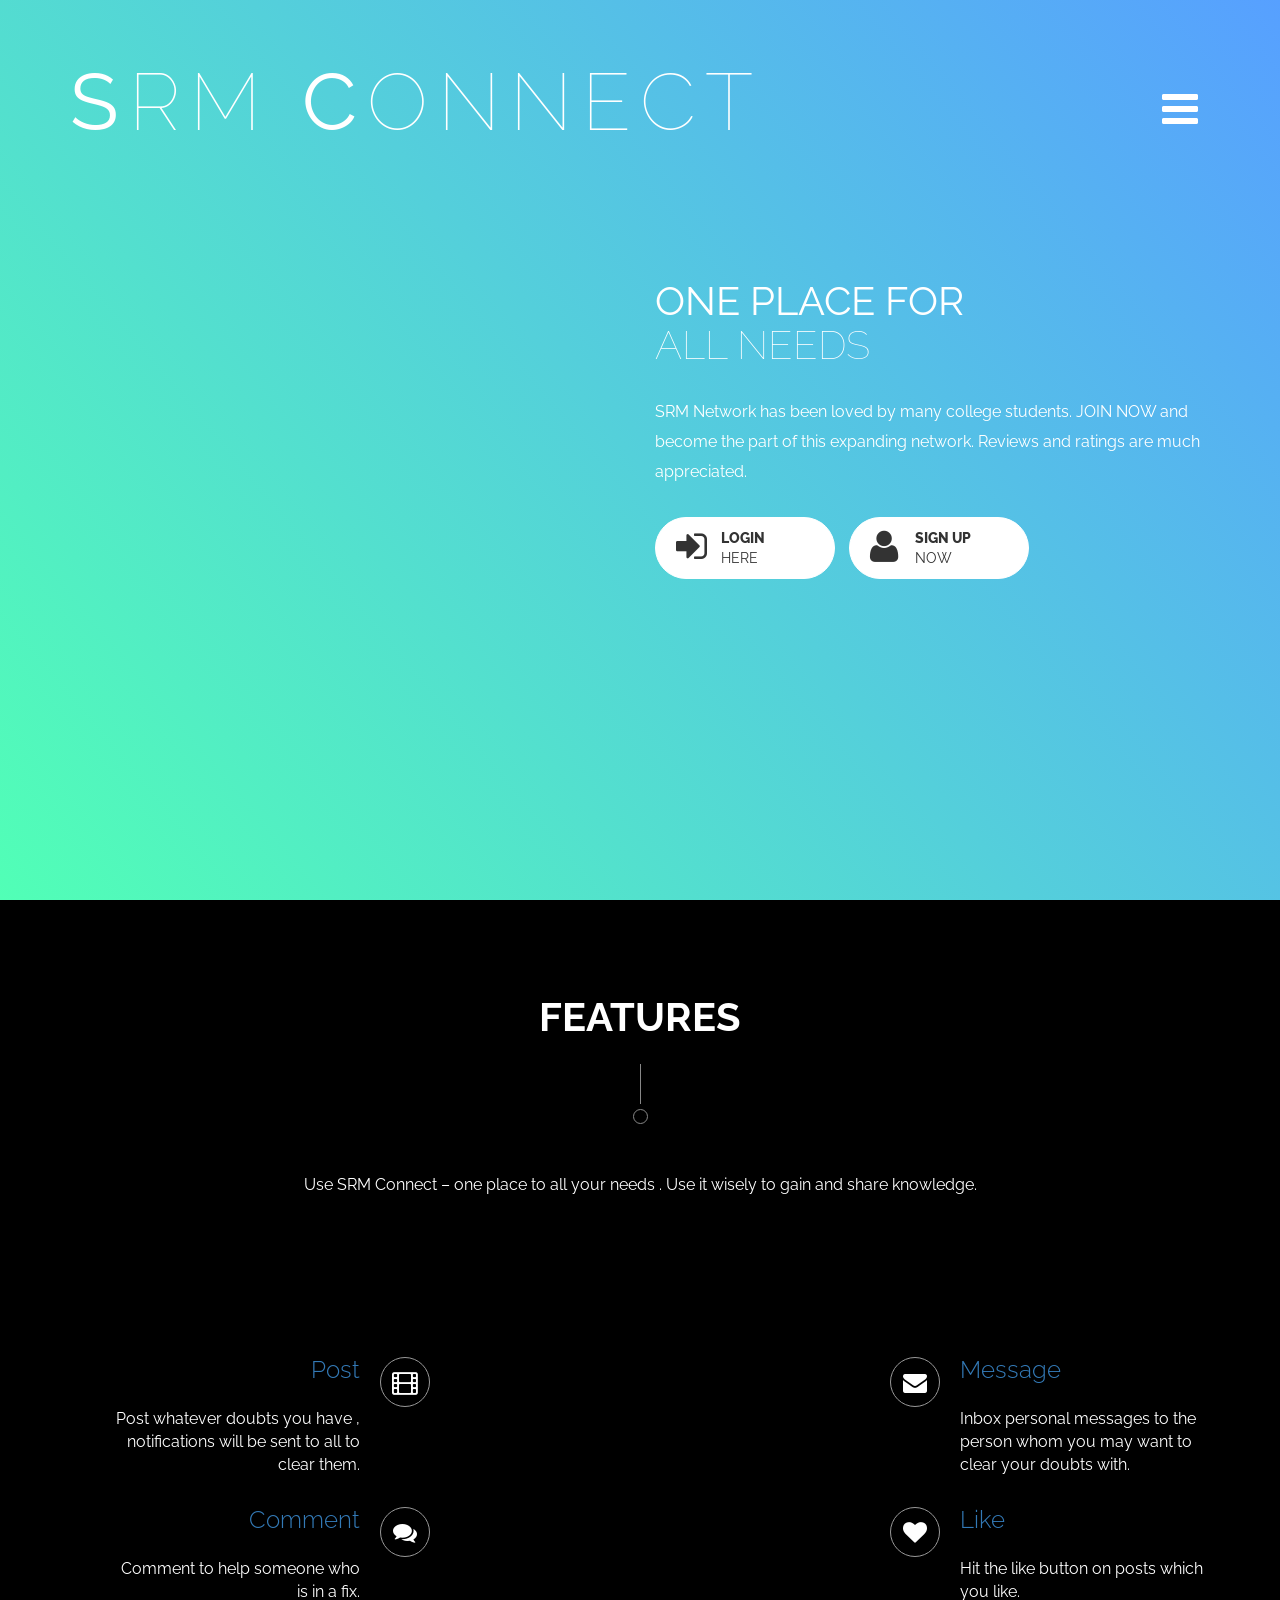
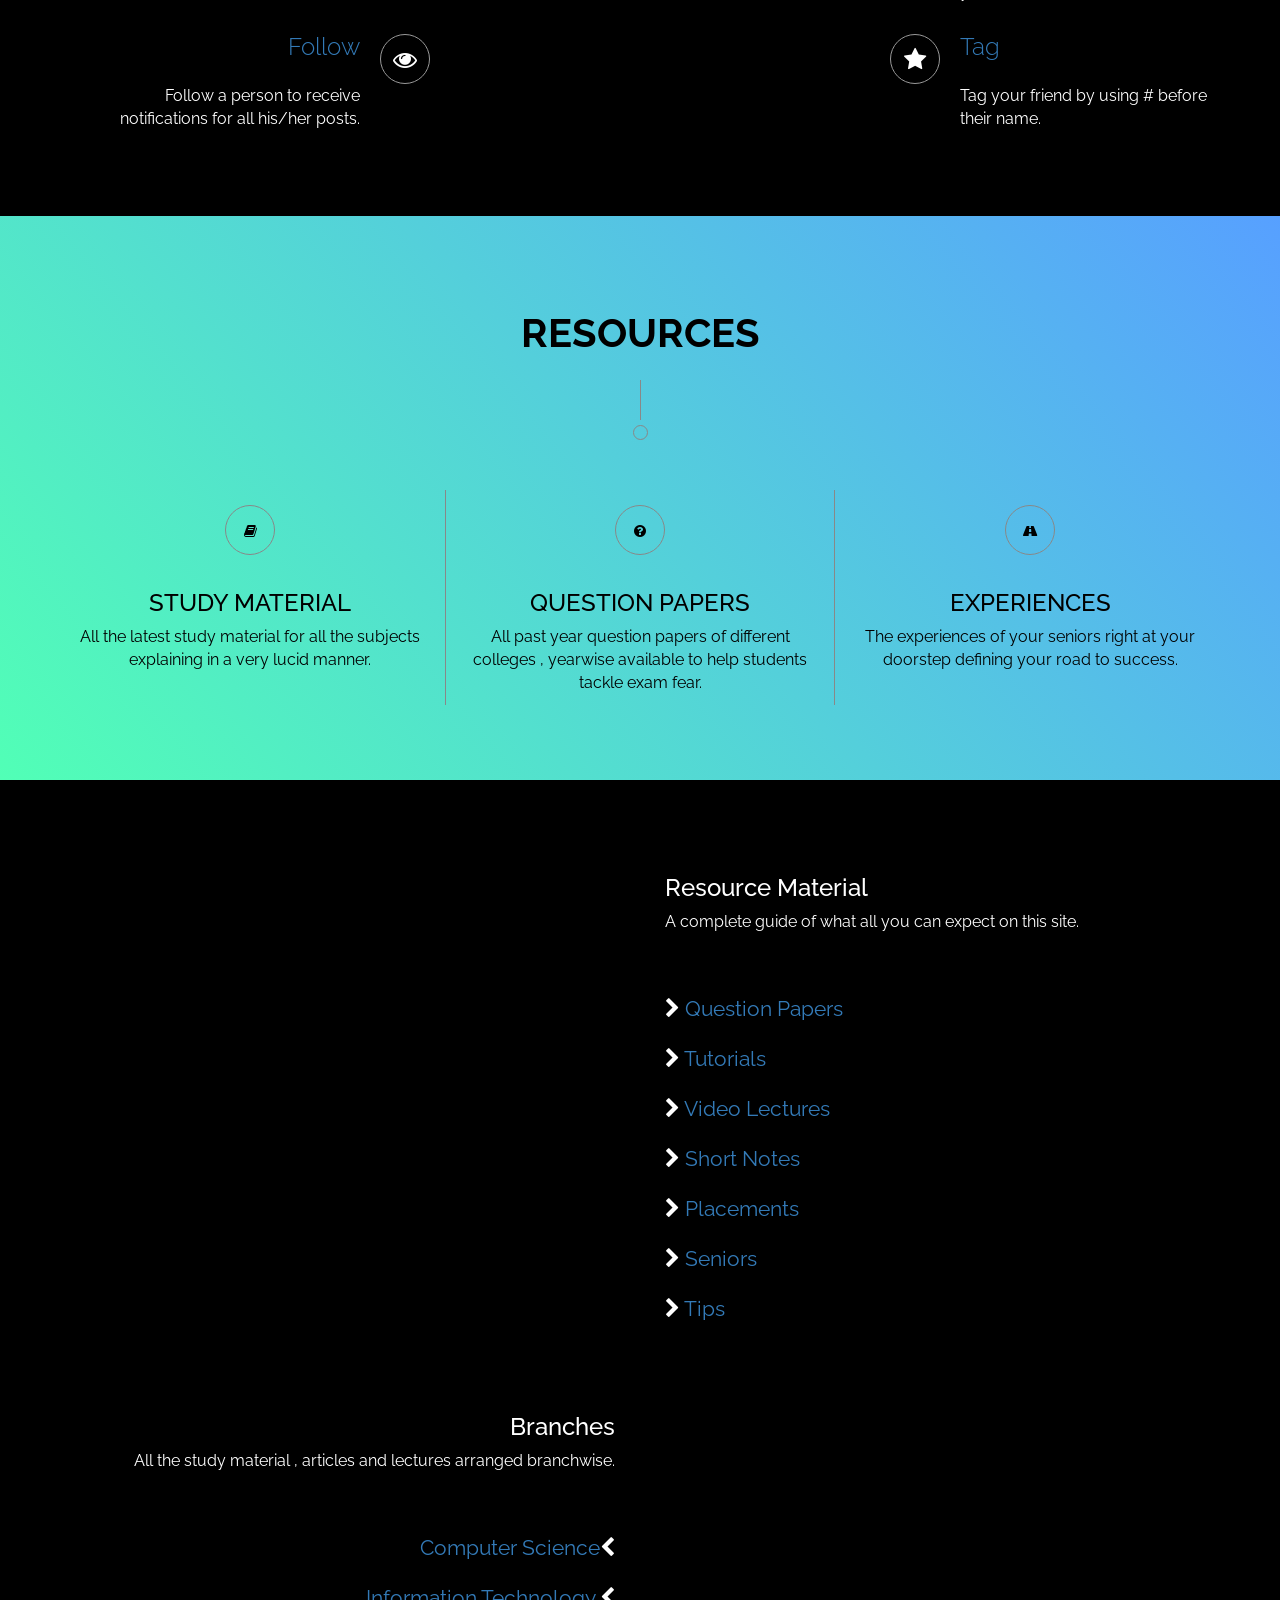
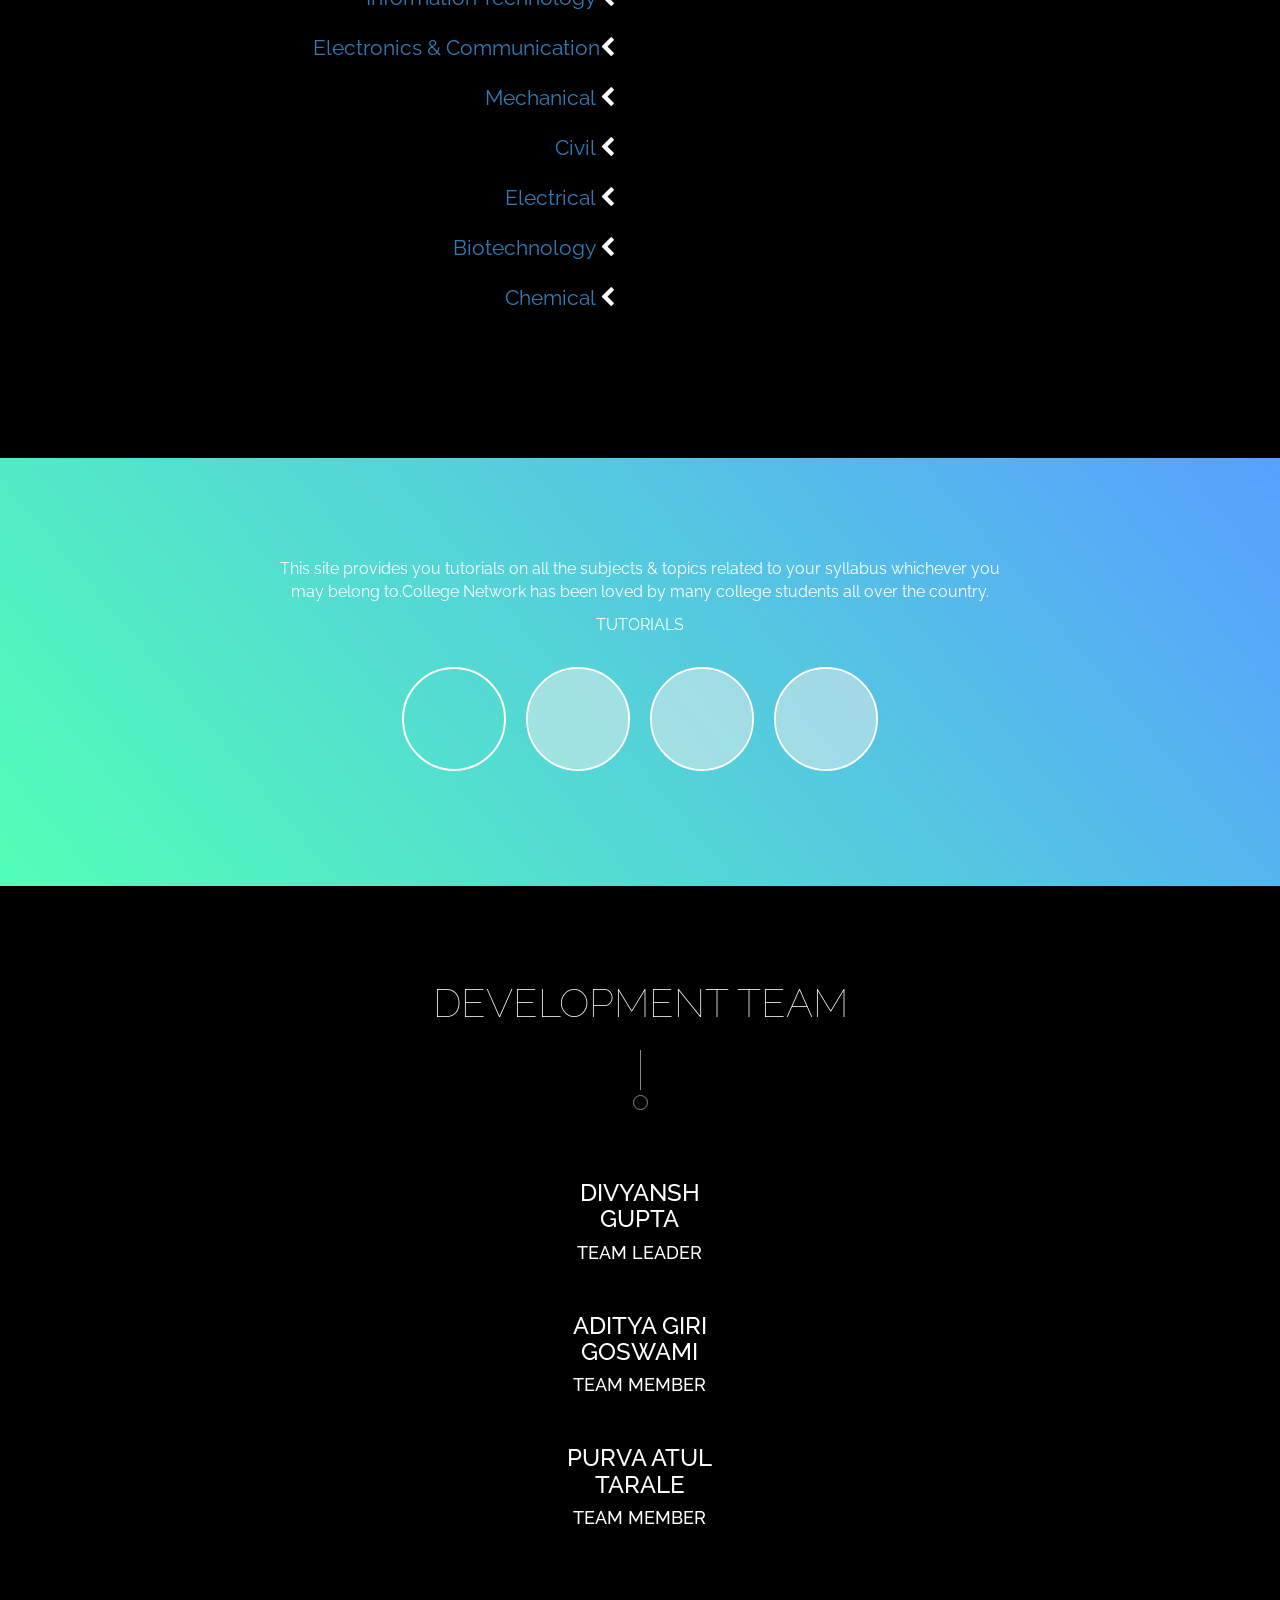
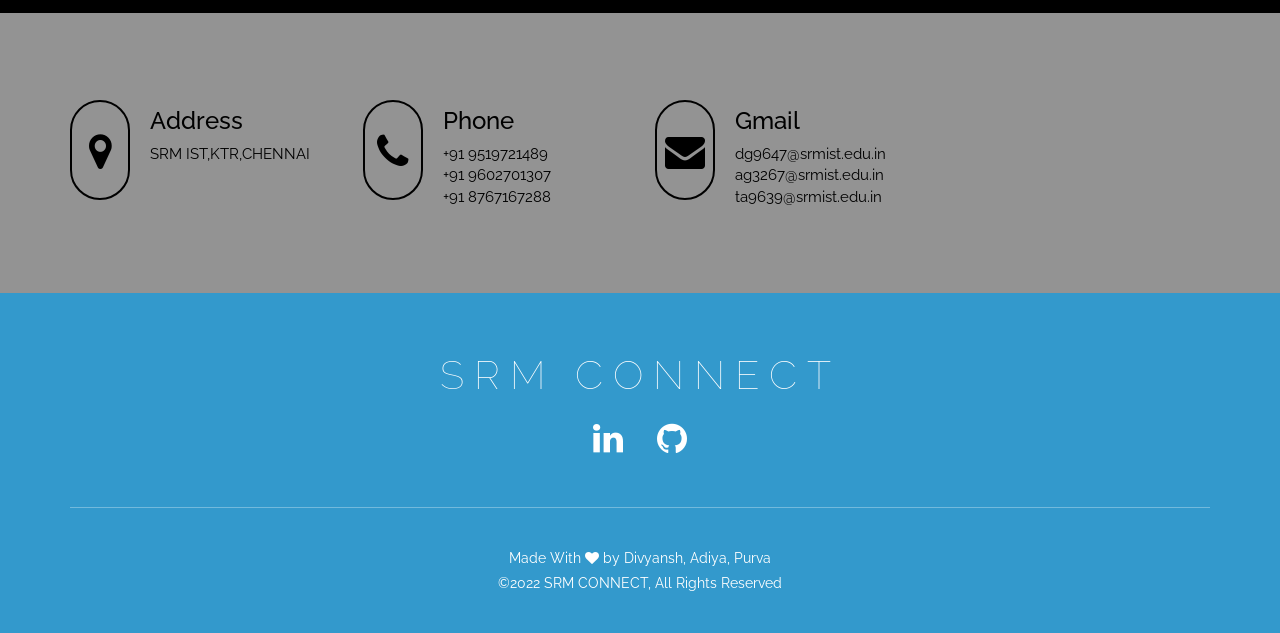
==== commit 4a224e88: "Update index.html" ====
--- a/index.html
+++ b/index.html
@@ -322,10 +322,8 @@
                     <p class="contact">
                         +91 9519721489 <br>
 			+91 9602701307 <br>
-			+91 8767167288 <br>    
-                    </p>
-		    </div>
-		    
+			+91 8767167288 <br>   
+                    </p>
 		    </div>
 		    <div class="col-md-3 contact-item col-sm-6 col-xs-12 wow animated fadeInLeft">
                     <i class="fa fa-envelope"></i>
@@ -333,7 +331,7 @@
                     <p class="contact">
                         dg9647@srmist.edu.in <br>  
 			ag3267@srmist.edu.in <br>
-			ta9639@srmist.edu.in <br> 
+			ta9639@srmist.edu.in <br>
                     </p>
 		    </div>
             </div> <!-- /.row -->
